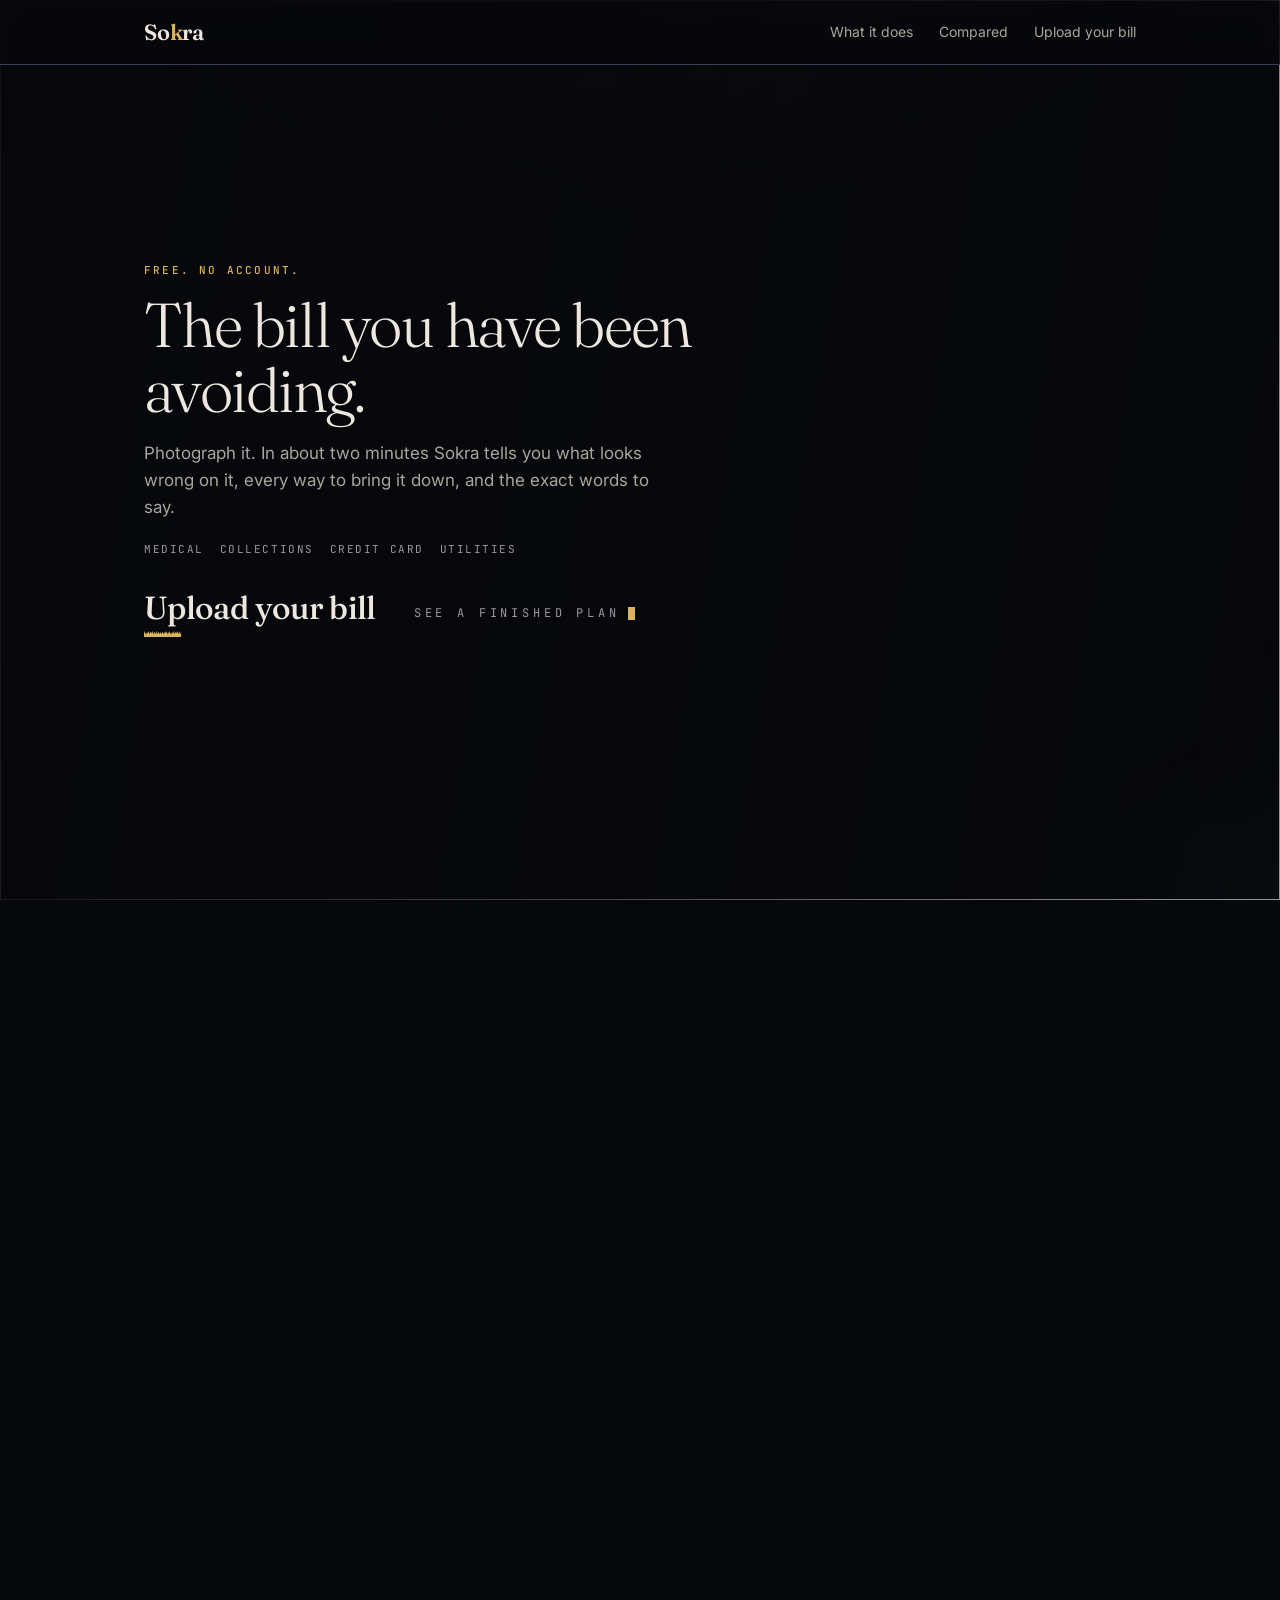
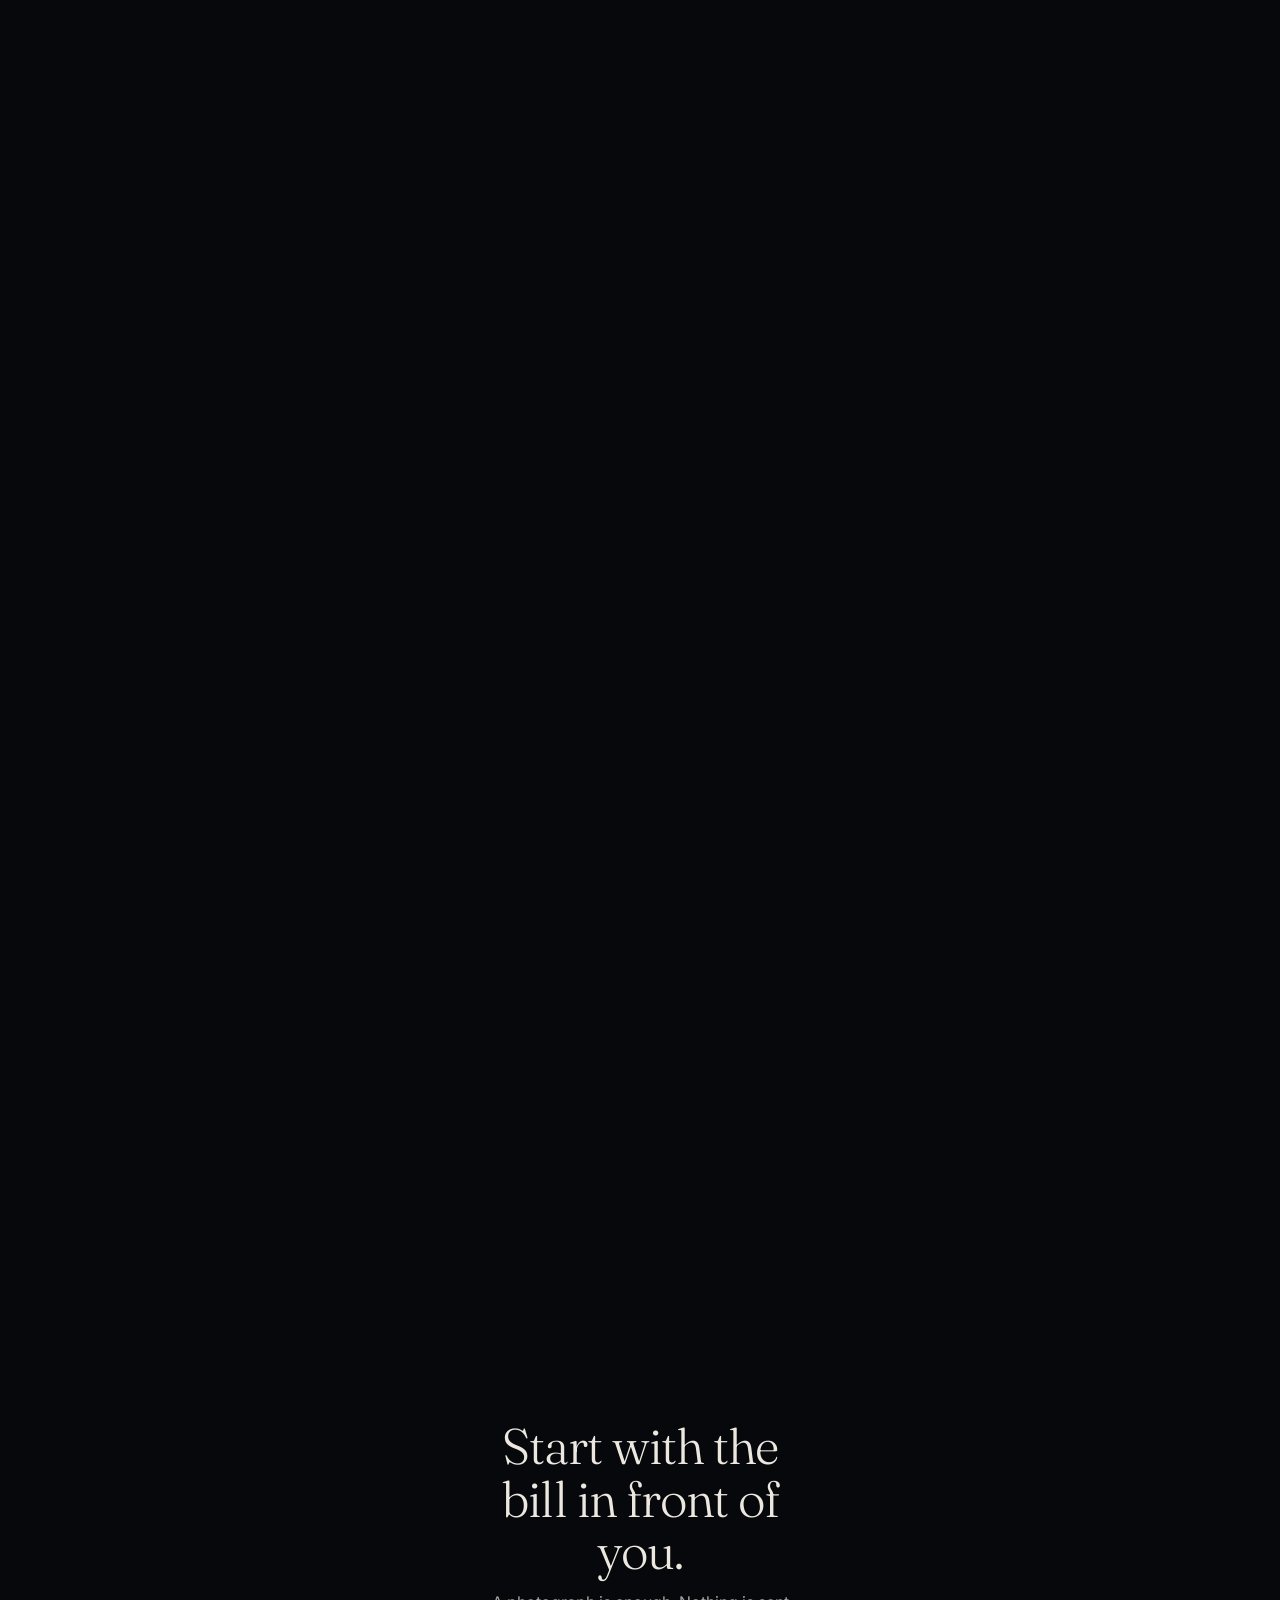
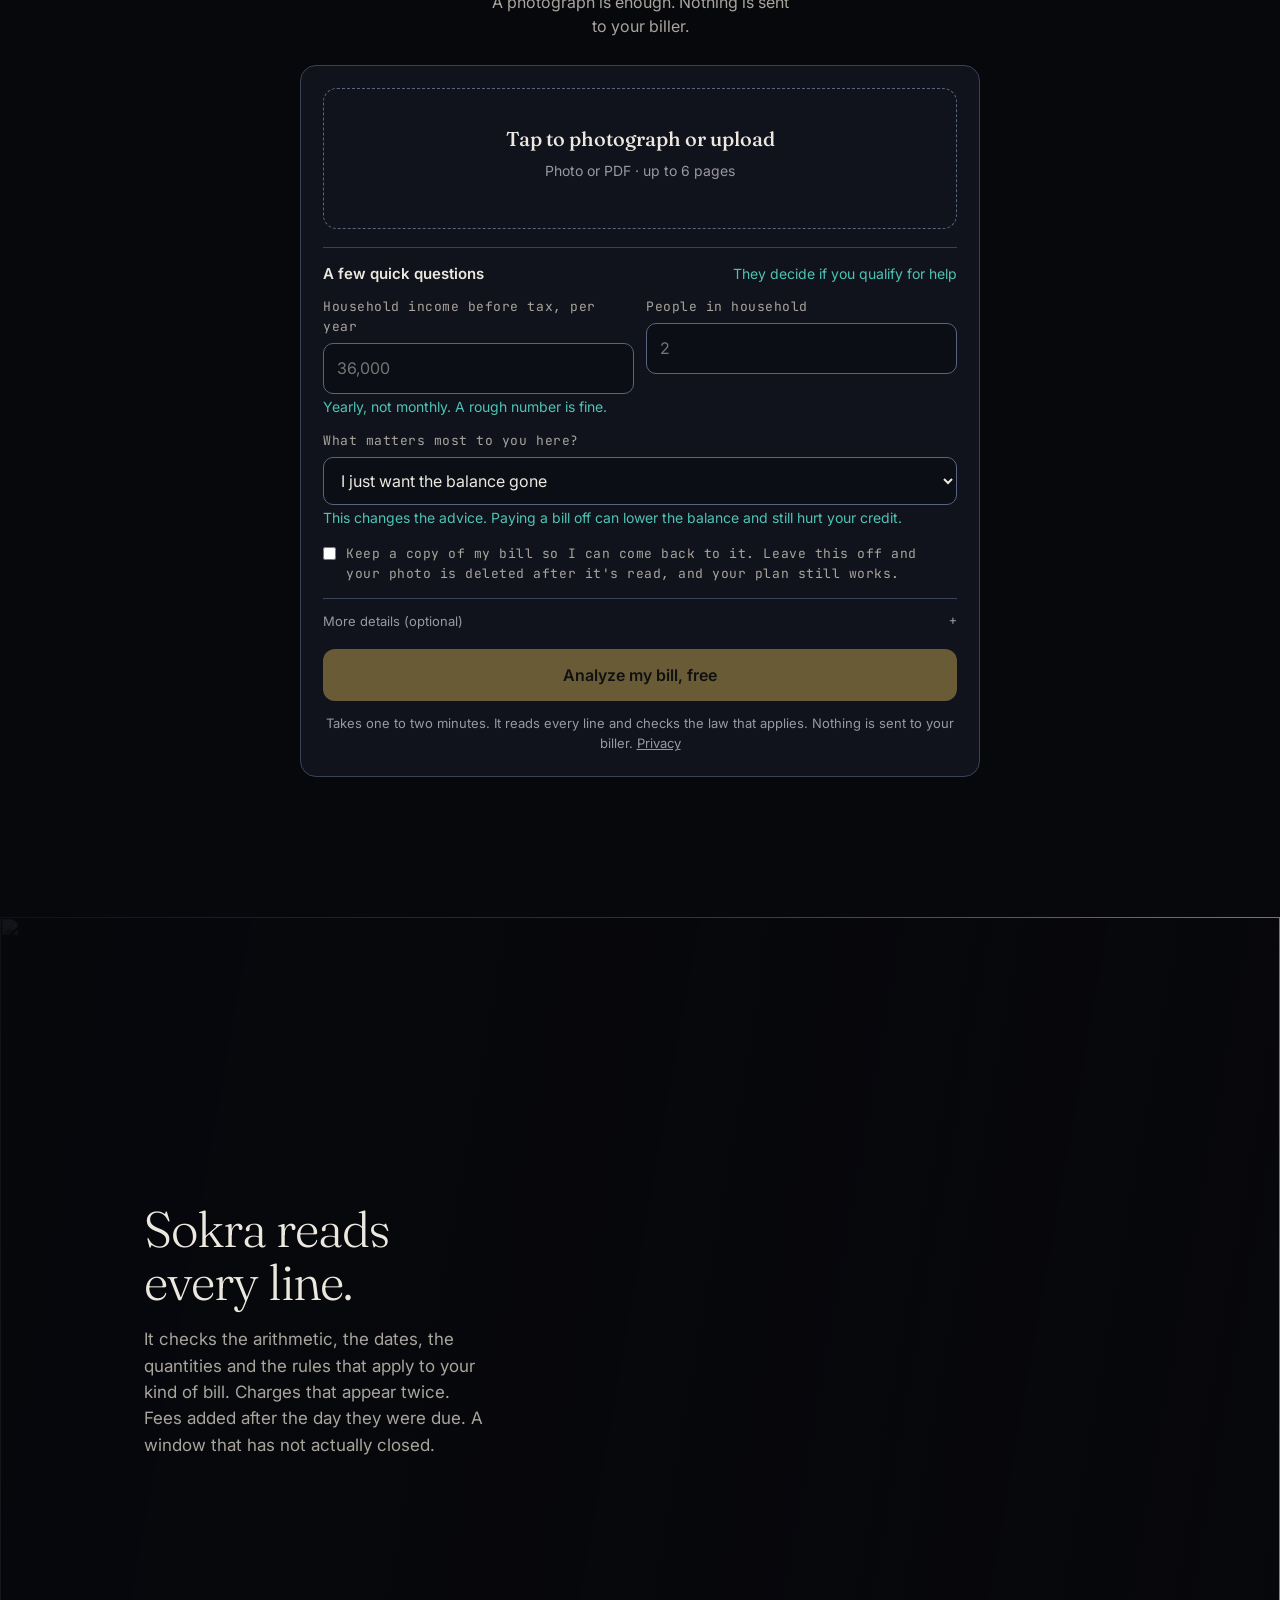
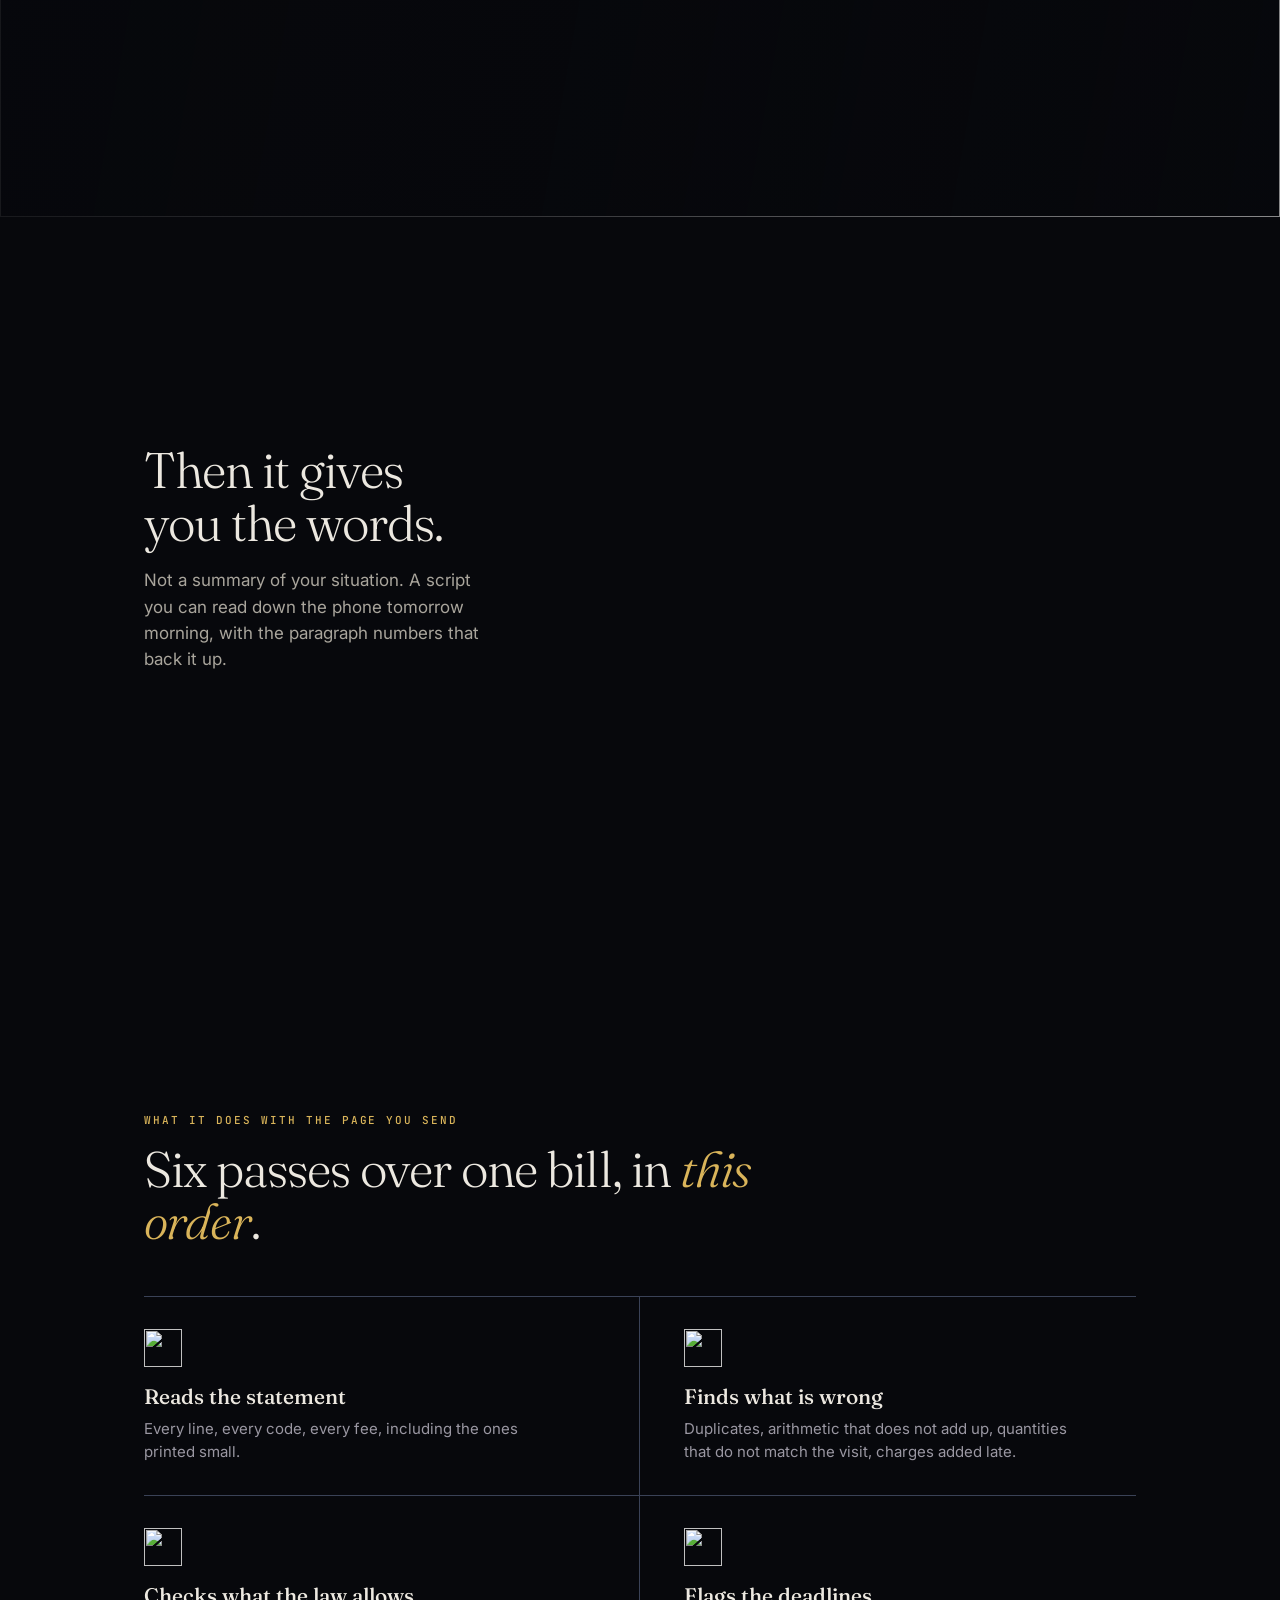
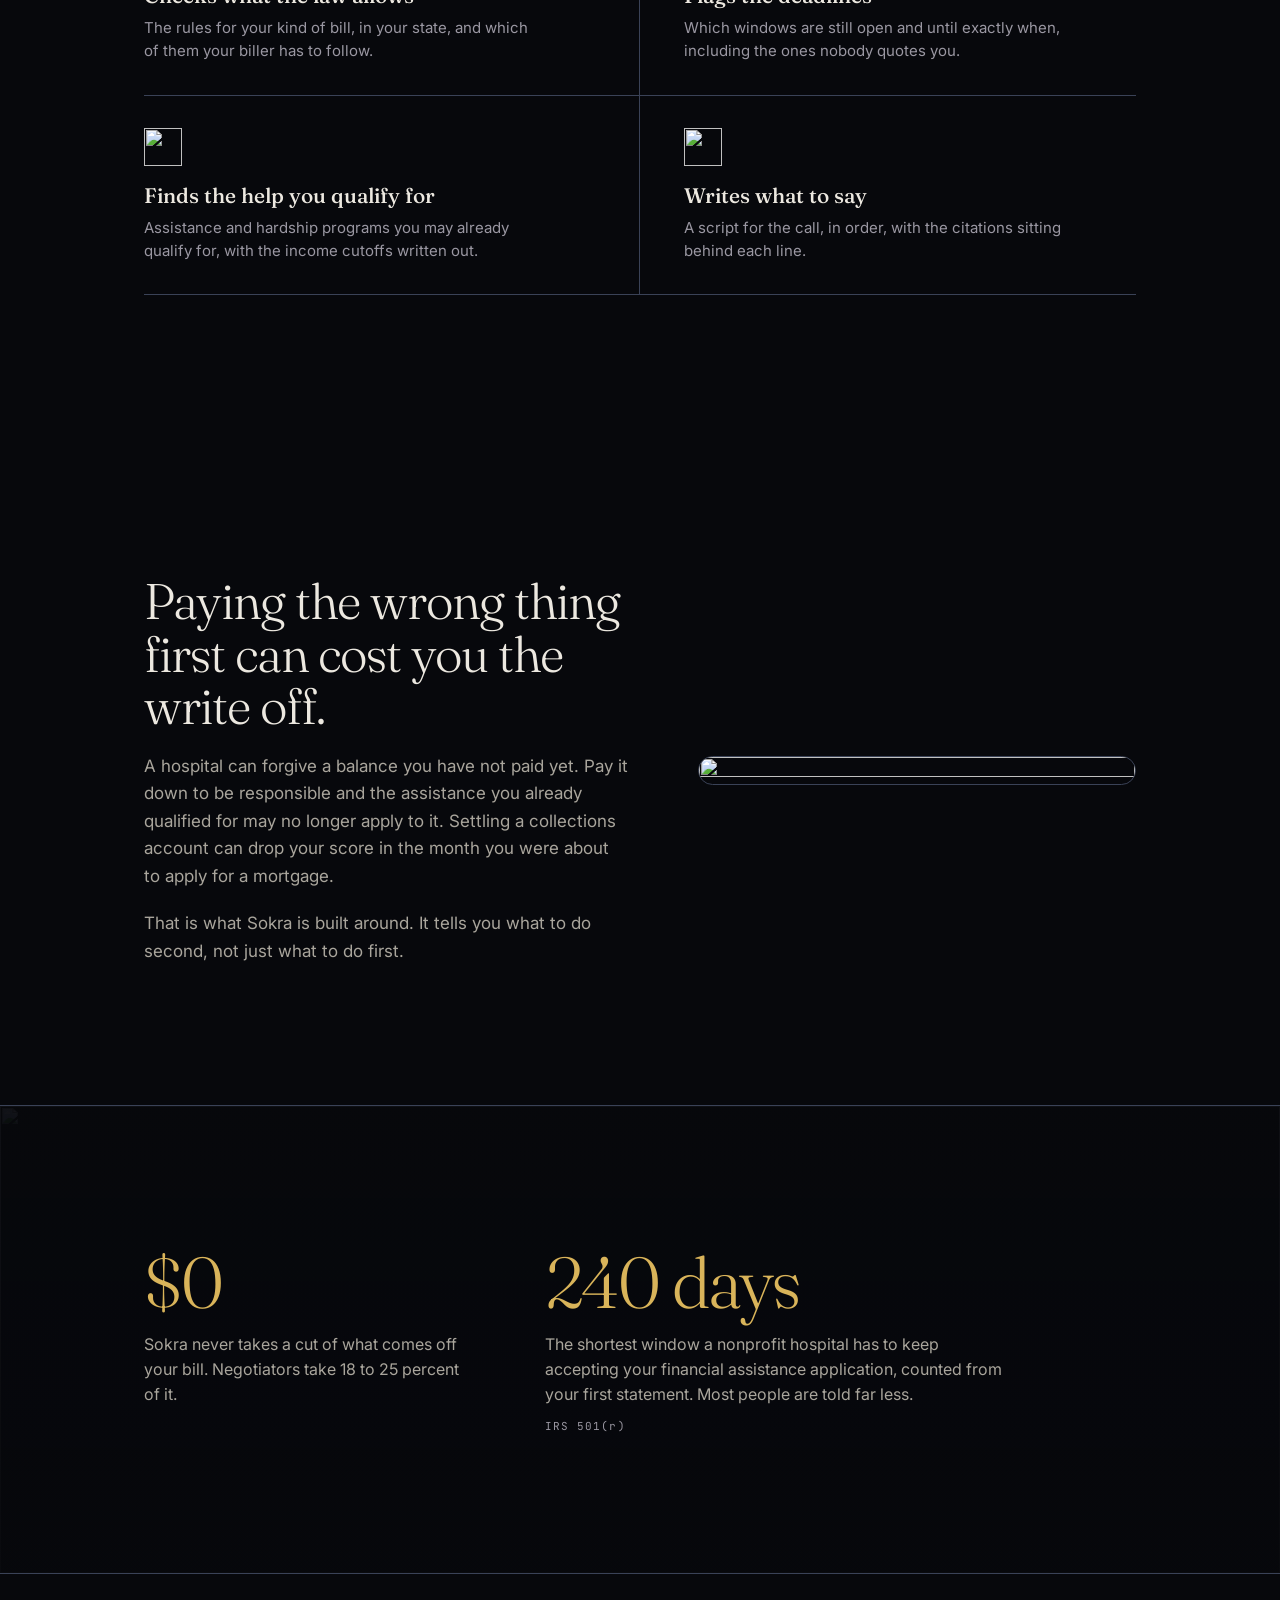
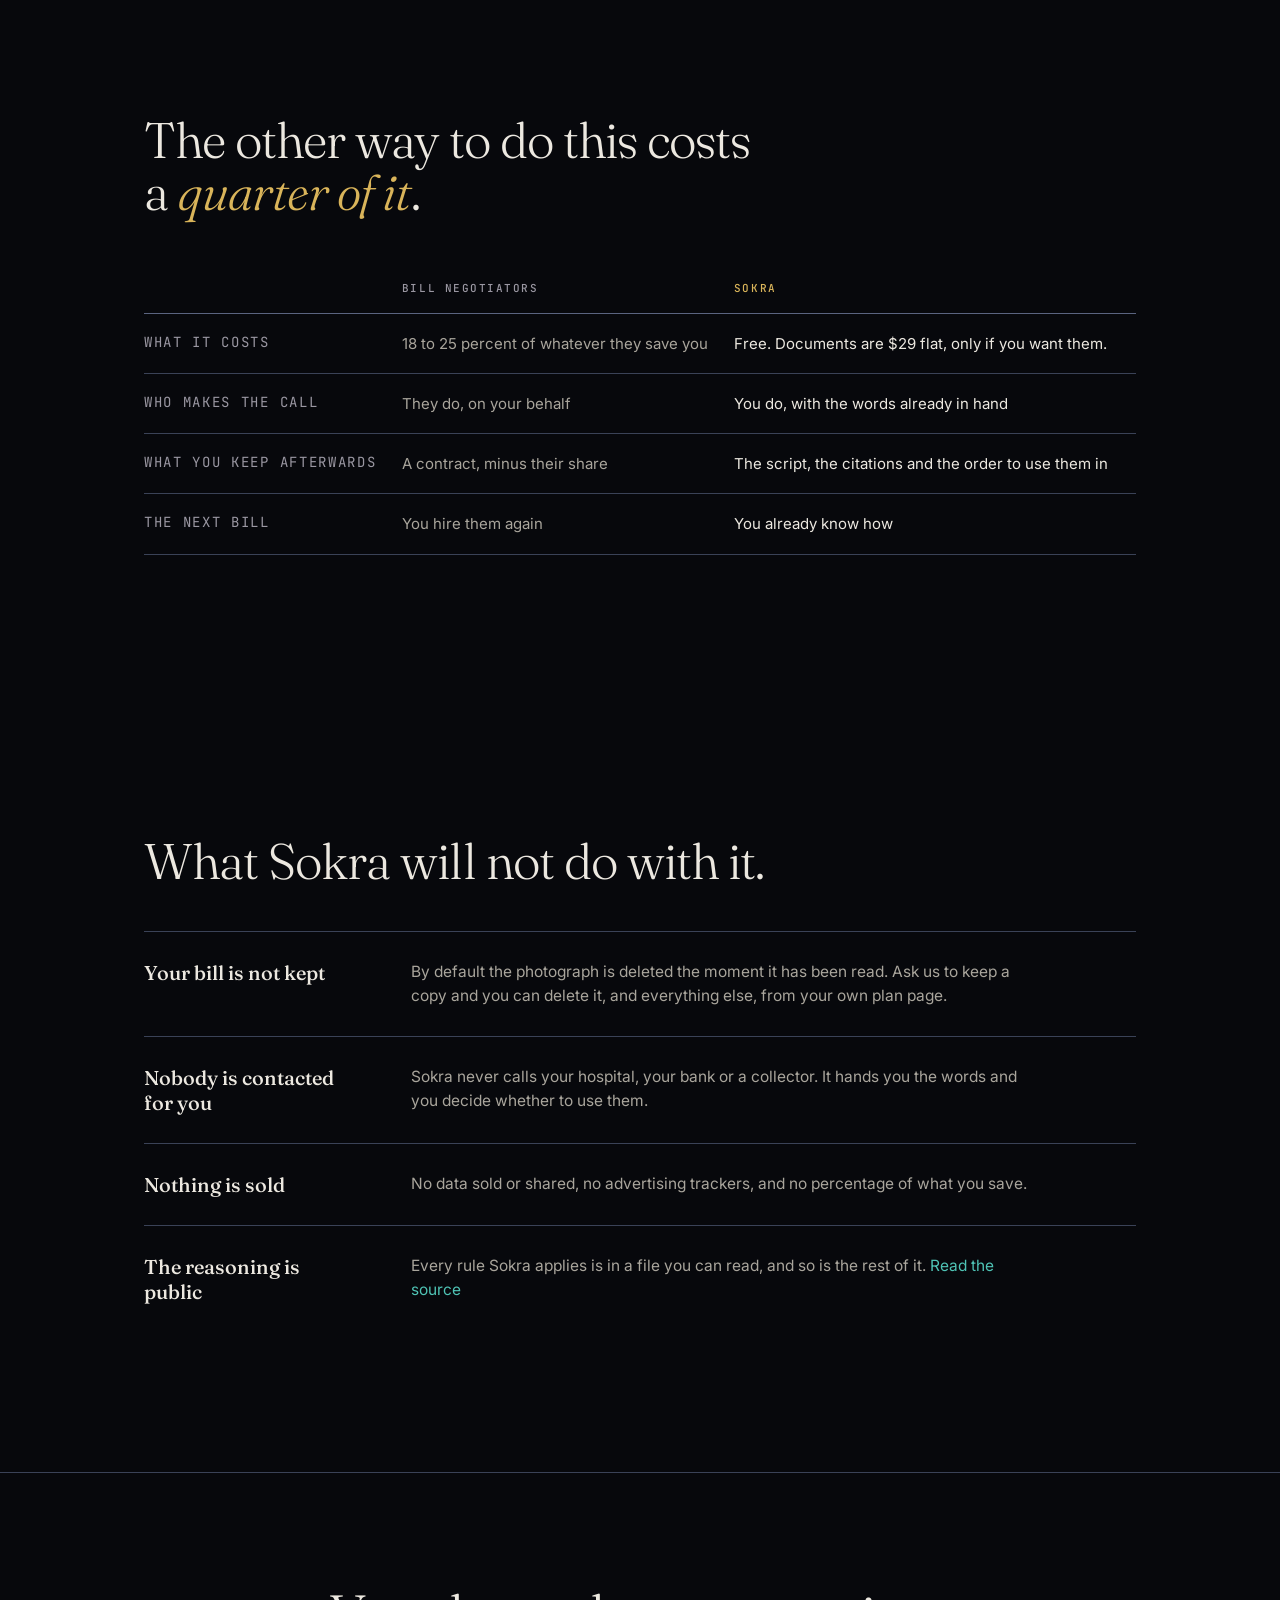
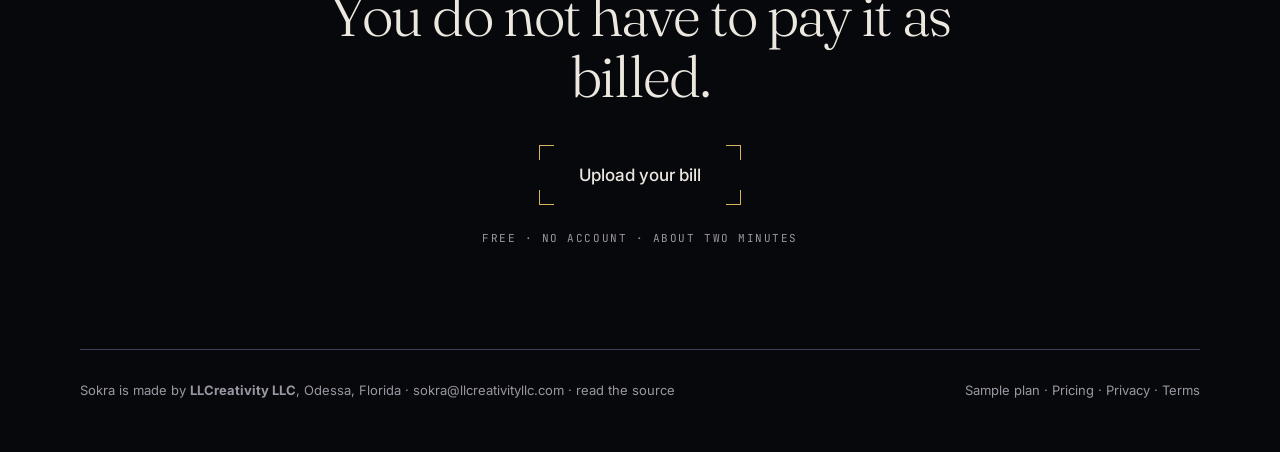
==== docs/index.html @ d9e9be5d "Make the film page the home page, with the upload card inside it getsokra.com now opens on the scrol" ====
<!doctype html>
<html lang="en">
<head>
<meta charset="utf-8">
<meta name="viewport" content="width=device-width, initial-scale=1, viewport-fit=cover">
<meta name="theme-color" content="#07080C">
<title>Sokra &mdash; Reduce what you owe</title>
<meta name="description" content="Upload a bill. Sokra finds the errors, the programs you are owed, and the exact words to say, then teaches you why it works. Free, no account, about two minutes.">
<link rel="manifest" href="./manifest.webmanifest">
<link rel="icon" href="./icon-192.png">
<link rel="apple-touch-icon" href="./icon-192.png">
<meta name="apple-mobile-web-app-capable" content="yes">
<meta name="apple-mobile-web-app-status-bar-style" content="black-translucent">
<link rel="canonical" href="https://getsokra.com/">
<meta property="og:url" content="https://getsokra.com/">
<meta property="og:title" content="Sokra &mdash; Upload a bill. Get the words that lower it.">
<meta property="og:description" content="Photograph a bill. In about two minutes Sokra tells you what looks wrong on it, every way to bring it down, and the exact words to say. Free, no account.">
<meta property="og:image" content="https://d2ol7oe51mr4n9.cloudfront.net/user_3F3ONjwr77mQGpK5oVuBXTCRowx/446425a1-7645-4d62-892f-ff14ff3dec55.png">
<meta property="og:type" content="website">
<meta name="twitter:card" content="summary_large_image">
<link rel="preconnect" href="https://fonts.googleapis.com">
<link rel="preconnect" href="https://fonts.gstatic.com" crossorigin>
<link rel="preconnect" href="https://d2ol7oe51mr4n9.cloudfront.net" crossorigin>
<link href="https://fonts.googleapis.com/css2?family=Fraunces:ital,opsz,wght@0,9..144,300;0,9..144,500;0,9..144,600;1,9..144,300&family=Inter:wght@400;500;600&family=JetBrains+Mono:wght@400;500&display=swap" rel="stylesheet">
<link rel="stylesheet" href="./sokra.css?v=12">
<link rel="stylesheet" href="./story.css?v=3">
</head>
<body class="sf" id="top">

<header class="sf-nav">
  <div class="sf-nav-in">
    <a class="sf-mark" href="#top">So<i>k</i>ra</a>
    <nav class="sf-nav-links">
      <a class="sf-nav-link sf-nav-hide" href="#what-it-does">What it does</a>
      <a class="sf-nav-link sf-nav-hide" href="#compare">Compared</a>
      <a class="sf-nav-link" href="#upload">Upload your bill</a>
    </nav>
  </div>
  <span class="sf-bar" id="bar" aria-hidden="true"></span>
</header>
<div id="intake">
<main>
  <!-- The scroll band. The copy is ordinary document flow; only the film's
       playhead is driven by script, so the page reads with JS off. -->
  <section class="sf-band" id="band">
    <div class="sf-stage">
      <img class="sf-plate" src="https://d2ol7oe51mr4n9.cloudfront.net/user_3F3ONjwr77mQGpK5oVuBXTCRowx/ea4056d5-5f1a-4765-be34-6533321c4ef4.png" alt="" aria-hidden="true">
      <video id="film" muted playsinline preload="none" aria-hidden="true"
             poster="https://d2ol7oe51mr4n9.cloudfront.net/user_3F3ONjwr77mQGpK5oVuBXTCRowx/ea4056d5-5f1a-4765-be34-6533321c4ef4.png"
             data-desktop="https://d2ol7oe51mr4n9.cloudfront.net/user_3F3ONjwr77mQGpK5oVuBXTCRowx/ed9f71d9-86f1-40cd-9ce2-49012500f195.mp4"
             data-mobile="https://d2ol7oe51mr4n9.cloudfront.net/user_3F3ONjwr77mQGpK5oVuBXTCRowx/e65c2aad-73e7-4b0f-a40c-7d7632c4d9c3.mp4"></video>
      <div class="sf-chapter">
        <div class="sf-shell">
          <p class="sf-kicker">Free. No account.</p>
          <h1 class="sf-h1">The bill you have been avoiding.</h1>
          <p class="sf-sub">Photograph it. In about two minutes Sokra tells you what looks wrong on it, every way to bring it down, and the exact words to say.</p>
          <p class="sf-types"><span>Medical</span><span>Collections</span><span>Credit card</span><span>Utilities</span></p>
          <p class="sf-acts">
            <a class="sf-seam" href="#upload">Upload your bill</a>
            <a class="sf-readout" href="./sample.html">See a finished plan<b></b></a>
          </p>
        </div>
      </div>
    </div>
  </section>


  <section class="sf-sec" id="upload">
    <div class="wrap" style="padding-bottom:0">
      <div class="sf-upload-lead">
        <h2 class="sf-h2">Start with the bill in front of you.</h2>
        <p>A photograph is enough. Nothing is sent to your biller.</p>
      </div>
      <div class="card">
        <div class="drop" id="drop">
          <input type="file" id="files" accept="image/*,.heic,.heif,application/pdf" multiple>
          <div class="big">Tap to photograph or upload</div>
          <div class="small">Photo or PDF &middot; up to 6 pages</div>
          <div class="thumbs" id="thumbs"></div>
        </div>
        <div class="err" id="err" role="alert"></div>

        <div id="ctx" class="ctx-open">
          <div class="ctx-head">
            <span class="ctx-title">A few quick questions</span>
            <span class="ctx-why">They decide if you qualify for help</span>
          </div>
          <div class="grid">
            <div><label for="income">Household income before tax, per year</label><input type="text" id="income" inputmode="numeric" placeholder="36,000" aria-describedby="income_help"><span class="ctx-why" id="income_help">Yearly, not monthly. A rough number is fine.</span></div>
            <div><label for="household">People in household</label><input type="number" id="household" min="1" max="12" placeholder="2"></div>
          </div>
          <div style="margin-top:12px"><label for="goal">What matters most to you here?</label>
            <select id="goal">
              <option value="gone">I just want the balance gone</option>
              <option value="credit">Protecting my credit, I'm applying for a loan or mortgage</option>
              <option value="cant_pay">I can't cover rent, food or medicine right now</option>
              <option value="sued">I'm being sued, garnished, or threatened with it</option>
            </select>
            <span class="ctx-why">This changes the advice. Paying a bill off can lower the balance and still hurt your credit.</span>
          </div>
          <label class="check" style="margin-top:14px"><input type="checkbox" id="consent_store"> <span>Keep a copy of my bill so I can come back to it. Leave this off and your photo is deleted after it's read, and your plan still works.</span></label>
          <details class="ctx more">
            <summary>More details (optional)</summary>
            <div class="grid">
              <div><label for="state">State</label><input type="text" id="state" maxlength="2" placeholder="FL" style="text-transform:uppercase"></div>
              <div><label for="insured">Do you have health insurance?</label><select id="insured"><option value="">Not sure / not relevant</option><option value="yes">Yes</option><option value="no">No</option></select></div>
            </div>
            <div style="margin-top:12px"><label for="notes">Anything else</label><textarea id="notes" placeholder="e.g. This was an ER visit. A collector already wrote to me. I lost my job in June."></textarea></div>
            <div style="margin-top:12px" id="email_row" hidden><label for="email">Email, so we can send your plan and check in once in two weeks</label><input type="email" id="email" placeholder="you@example.com"></div>
          </details>
        </div>

        <button class="btn" id="go" disabled>Analyze my bill, free</button>
        <p class="fine">Takes one to two minutes. It reads every line and checks the law that applies. Nothing is sent to your biller. <a href="./privacy.html">Privacy</a></p>
        <div class="install" id="install"><b>Keep Sokra on your phone.</b> <a href="#" id="install_btn">Add to home screen</a></div>
      </div>
    </div>
  </section>

  <section class="sf-settled">
    <div class="sf-settled-bg" aria-hidden="true">
      <picture>
        <source media="(max-width: 860px)" srcset="https://d2ol7oe51mr4n9.cloudfront.net/user_3F3ONjwr77mQGpK5oVuBXTCRowx/ee4795a1-7de7-414d-888c-d248baf363b7.png">
        <img src="https://d2ol7oe51mr4n9.cloudfront.net/user_3F3ONjwr77mQGpK5oVuBXTCRowx/4a065166-a8b9-41b5-89ec-7971171ebc82.png" alt="">
      </picture>
    </div>
    <div class="sf-settled-copy">
      <article class="sf-chap sf-shell">
        <div>
          <h2 class="sf-h2">Sokra reads every line.</h2>
          <p>It checks the arithmetic, the dates, the quantities and the rules that apply to your kind of bill. Charges that appear twice. Fees added after the day they were due. A window that has not actually closed.</p>
        </div>
      </article>
      <article class="sf-chap sf-shell">
        <div>
          <h2 class="sf-h2">Then it gives you the words.</h2>
          <p>Not a summary of your situation. A script you can read down the phone tomorrow morning, with the paragraph numbers that back it up.</p>
        </div>
      </article>
    </div>
  </section>

  <section class="sf-sec" id="what-it-does">
    <div class="sf-shell">
      <p class="sf-eyebrow">What it does with the page you send</p>
      <h2 class="sf-h2">Six passes over one bill, in <em>this order</em>.</h2>
      <div class="sf-steps">
        <div class="sf-step"><img src="https://d2ol7oe51mr4n9.cloudfront.net/user_3F3ONjwr77mQGpK5oVuBXTCRowx/a56e316d-0272-4cf6-b541-a30eed09817b.png" alt="" width="38" height="38"><h3>Reads the statement</h3><p>Every line, every code, every fee, including the ones printed small.</p></div>
        <div class="sf-step"><img src="https://d2ol7oe51mr4n9.cloudfront.net/user_3F3ONjwr77mQGpK5oVuBXTCRowx/547388a0-7551-4e2b-95ee-a156fbeb373f.png" alt="" width="38" height="38"><h3>Finds what is wrong</h3><p>Duplicates, arithmetic that does not add up, quantities that do not match the visit, charges added late.</p></div>
        <div class="sf-step"><img src="https://d2ol7oe51mr4n9.cloudfront.net/user_3F3ONjwr77mQGpK5oVuBXTCRowx/cff6aa5a-bceb-4fdd-8e7c-bad4354b3437.png" alt="" width="38" height="38"><h3>Checks what the law allows</h3><p>The rules for your kind of bill, in your state, and which of them your biller has to follow.</p></div>
        <div class="sf-step"><img src="https://d2ol7oe51mr4n9.cloudfront.net/user_3F3ONjwr77mQGpK5oVuBXTCRowx/41ce202f-7a83-434c-82eb-029451050d58.png" alt="" width="38" height="38"><h3>Flags the deadlines</h3><p>Which windows are still open and until exactly when, including the ones nobody quotes you.</p></div>
        <div class="sf-step"><img src="https://d2ol7oe51mr4n9.cloudfront.net/user_3F3ONjwr77mQGpK5oVuBXTCRowx/39e18ad1-e32e-4b6d-9c8e-c8f31778533c.png" alt="" width="38" height="38"><h3>Finds the help you qualify for</h3><p>Assistance and hardship programs you may already qualify for, with the income cutoffs written out.</p></div>
        <div class="sf-step"><img src="https://d2ol7oe51mr4n9.cloudfront.net/user_3F3ONjwr77mQGpK5oVuBXTCRowx/2de57e2b-ee82-4527-bce7-f7a9c3cb3eb4.png" alt="" width="38" height="38"><h3>Writes what to say</h3><p>A script for the call, in order, with the citations sitting behind each line.</p></div>
      </div>
    </div>
  </section>

  <section class="sf-sec">
    <div class="sf-shell sf-order">
      <div>
        <h2 class="sf-h2">Paying the wrong thing first can cost you the write off.</h2>
        <p class="sf-lede">A hospital can forgive a balance you have not paid yet. Pay it down to be responsible and the assistance you already qualified for may no longer apply to it. Settling a collections account can drop your score in the month you were about to apply for a mortgage.</p>
        <p class="sf-lede">That is what Sokra is built around. It tells you what to do second, not just what to do first.</p>
      </div>
      <figure><img src="https://d2ol7oe51mr4n9.cloudfront.net/user_3F3ONjwr77mQGpK5oVuBXTCRowx/0028b2db-3c3c-4e4d-a09b-7e9404dcb780.jpg" alt="" loading="lazy"></figure>
    </div>
  </section>

  <section class="sf-facts sf-sec">
    <div class="sf-facts-bg" aria-hidden="true"><img src="https://d2ol7oe51mr4n9.cloudfront.net/user_3F3ONjwr77mQGpK5oVuBXTCRowx/f3a44690-3108-4c8c-9290-414723a79b8b.jpg" alt="" loading="lazy"></div>
    <div class="sf-shell sf-facts-grid">
      <div class="sf-fact">
        <span class="sf-fig">$0</span>
        <p>Sokra never takes a cut of what comes off your bill. Negotiators take 18 to 25 percent of it.</p>
      </div>
      <div class="sf-fact">
        <span class="sf-fig">240 days</span>
        <p>The shortest window a nonprofit hospital has to keep accepting your financial assistance application, counted from your first statement. Most people are told far less.</p>
        <span class="sf-src">IRS 501(r)</span>
      </div>
    </div>
  </section>

  <section class="sf-sec" id="compare">
    <div class="sf-shell">
      <h2 class="sf-h2">The other way to do this costs a <em>quarter of it</em>.</h2>
      <table class="sf-table">
        <thead><tr><th scope="col"><span class="sf-sr">Measure</span></th><th scope="col">Bill negotiators</th><th scope="col">Sokra</th></tr></thead>
        <tbody>
          <tr><th scope="row">What it costs</th><td data-side="Negotiators">18 to 25 percent of whatever they save you</td><td data-side="Sokra">Free. Documents are $29 flat, only if you want them.</td></tr>
          <tr><th scope="row">Who makes the call</th><td data-side="Negotiators">They do, on your behalf</td><td data-side="Sokra">You do, with the words already in hand</td></tr>
          <tr><th scope="row">What you keep afterwards</th><td data-side="Negotiators">A contract, minus their share</td><td data-side="Sokra">The script, the citations and the order to use them in</td></tr>
          <tr><th scope="row">The next bill</th><td data-side="Negotiators">You hire them again</td><td data-side="Sokra">You already know how</td></tr>
        </tbody>
      </table>
    </div>
  </section>

  <section class="sf-sec">
    <div class="sf-shell">
      <h2 class="sf-h2">What Sokra will not do with it.</h2>
      <div class="sf-trust">
        <div class="sf-trow"><h3>Your bill is not kept</h3><p>By default the photograph is deleted the moment it has been read. Ask us to keep a copy and you can delete it, and everything else, from your own plan page.</p></div>
        <div class="sf-trow"><h3>Nobody is contacted for you</h3><p>Sokra never calls your hospital, your bank or a collector. It hands you the words and you decide whether to use them.</p></div>
        <div class="sf-trow"><h3>Nothing is sold</h3><p>No data sold or shared, no advertising trackers, and no percentage of what you save.</p></div>
        <div class="sf-trow"><h3>The reasoning is public</h3><p>Every rule Sokra applies is in a file you can read, and so is the rest of it. <a href="https://github.com/WealthRxAi/sokra" rel="noopener">Read the source</a></p></div>
      </div>
    </div>
  </section>

  <section class="sf-close">
    <div class="sf-shell">
      <h2>You do not have to pay it as billed.</h2>
      <p class="sf-close-act"><a class="sf-view" href="#upload"><i></i><i></i><i></i><i></i>Upload your bill</a></p>
      <p class="sf-fine">Free · no account · about two minutes</p>
    </div>
  </section>
</main>
</div>

<div id="analyzing" class="hidden sf-pad" role="status" aria-live="polite">
  <div class="wrap">
    <div class="analyzing"><div class="ring"></div>
      <div style="font-family:var(--serif);font-size:22px;margin-bottom:10px">Reading your bill</div>
      <div class="steps" id="steps">Reading every line&hellip;</div><p class="hint" style="margin-top:10px">This takes one to two minutes. Please keep this page open, because closing or reloading it will lose the analysis.</p>
      <div class="bar"><div class="bar-fill" id="barfill"></div></div></div>
  </div>
</div>

<div id="results" class="hidden sf-pad wrap" tabindex="-1" aria-label="Your plan"></div>

<footer class="sf-shell sf-foot">
  <span>Sokra is made by <b>LLCreativity LLC</b>, Odessa, Florida &middot; <a href="mailto:sokra@llcreativityllc.com">sokra@llcreativityllc.com</a> &middot; <a href="https://github.com/WealthRxAi/sokra" rel="noopener">read the source</a></span>
  <span><a href="./sample.html">Sample plan</a> &middot; <a href="./pricing.html">Pricing</a> &middot; <a href="./privacy.html">Privacy</a> &middot; <a href="./terms.html">Terms</a></span>
</footer>
<div class="toast" id="toast"></div>

<script src="./sokra.js?v=12"></script>
<script src="./story.js?v=3"></script>
<script>
const { API, $, prepare, renderPlan, toast, install, hit } = SOKRA;
hit("landing");
const filesIn = $("#files"), thumbs = $("#thumbs"), go = $("#go"), err = $("#err"), drop = $("#drop");
let picked = [];

function showErr(m){ err.textContent = m; err.style.display = "block"; err.scrollIntoView({ behavior: "smooth", block: "center" }); }
async function take(list){
  err.style.display = "none";
  const raw = [...list].slice(0, 6);
  try { picked = await Promise.all(raw.map(prepare)); } catch(e){ picked = []; showErr(e.message); }
  render();
  if (picked.length) { hit("file_picked"); go.scrollIntoView({ behavior: "smooth", block: "center" }); $("#income").focus({ preventScroll: true }); }
}
filesIn.addEventListener("change", () => take(filesIn.files));
["dragenter","dragover"].forEach(e => drop.addEventListener(e, ev => { ev.preventDefault(); drop.classList.add("over"); }));
["dragleave","drop"].forEach(e => drop.addEventListener(e, ev => { ev.preventDefault(); drop.classList.remove("over"); }));
drop.addEventListener("drop", ev => take(ev.dataTransfer.files));
$("#install_btn").addEventListener("click", e => { e.preventDefault(); install(); });

// Only ask for an email if the backend can actually send one. Collecting an address
// against a promise we can't keep is worse than not asking. Turns itself back on the
// moment RESEND_API_KEY is set — no redeploy of this page needed.
fetch(API + "/health").then(r => r.json()).then(h => { if (h.has_email) $("#email_row").hidden = false; }).catch(() => {});

function render(){
  thumbs.innerHTML = "";
  picked.forEach(f => {
    if (f.type.startsWith("image/")) { const i = document.createElement("img"); i.className = "thumb"; i.src = URL.createObjectURL(f); thumbs.appendChild(i); }
    else { const d = document.createElement("div"); d.className = "thumb"; d.textContent = "PDF"; thumbs.appendChild(d); }
  });
  go.disabled = picked.length === 0;
  go.textContent = picked.length ? `Analyze ${picked.length > 1 ? picked.length + " pages" : "my bill"}, free` : "Analyze my bill, free";
}

// Real analyses run 60–100s. Step and bar pacing below is tuned to that, not to a
// guess — a bar that parks at 92% for a minute reads as broken.
const STEPS = ["Reading every line…","Checking for billing errors…","Matching assistance programs…","Working out what you qualify for…","Writing your scripts…","Ranking by dollar impact…","Almost there — putting the plan together…"];
let stepTimer, barTimer;

go.addEventListener("click", async () => {
  if (!picked.length) return;
  err.style.display = "none";
  $("#intake").classList.add("hidden"); $("#analyzing").classList.remove("hidden");
  window.scrollTo({ top: 0 });
  let i = 0; $("#steps").textContent = STEPS[0];
  stepTimer = setInterval(() => { i = Math.min(i + 1, STEPS.length - 1); $("#steps").textContent = STEPS[i]; }, 18000);
  let pct = 0; const bf = $("#barfill");
  barTimer = setInterval(() => { pct = Math.min(94, pct + (pct < 50 ? 2 : pct < 80 ? 1 : 0.5)); bf.style.width = pct + "%"; }, 900);

  const fd = new FormData();
  picked.forEach(f => fd.append("files", f, f.name));
  ["income","household","state","insured","notes","email"].forEach(k => fd.append(k, $("#" + k).value.trim()));
  fd.append("consent_store", $("#consent_store").checked ? "1" : "0");
  fd.append("source", new URLSearchParams(location.search).get("ref") || "web");

  try {
    const ctrl = new AbortController(); const to = setTimeout(() => ctrl.abort(), 240000);
    const r = await fetch(API, { method: "POST", body: fd, signal: ctrl.signal }); clearTimeout(to);
    const body = await r.json().catch(() => ({}));
    clearInterval(stepTimer); clearInterval(barTimer); bf.style.width = "100%";
    if (!r.ok || !body.ok) throw new Error(body.error || "Something went wrong. Please try again.");
    if (body.id) { history.replaceState(null, "", "./plan.html?id=" + body.id); try { localStorage.setItem("sokra:last", body.id); } catch {} }
    renderPlan($("#results"), body.analysis, body.id, { tier: "free" });
    $("#analyzing").classList.add("hidden"); $("#results").classList.remove("hidden");
    document.title = "Your plan — Sokra";
    $("#results").focus({ preventScroll: true });
    window.scrollTo({ top: 0, behavior: "smooth" });
    if (body.emailed) toast("Plan emailed to you");
  } catch(e) {
    clearInterval(stepTimer); clearInterval(barTimer);
    $("#analyzing").classList.add("hidden"); $("#intake").classList.remove("hidden");
    showErr(e.name === "AbortError" ? "That took too long. Try fewer pages or a smaller photo." : e.message);
  }
});
</script>
</body>
</html>
---- docs/sokra.css ----
:root{
  --bg:#07080C;--bg2:#0C0E15;--panel:#10131C;--line:#3A4257;--line2:#5A6480;
  --ink:#ECE8E0;--ink2:#A9A59C;--ink3:#9A97A2;--mute:#7E8190;
  --gold:#D9B45A;--teal:#4FC3B5;--ember:#D4603C;--violet:#8E82D6;
  --serif:'Fraunces',Georgia,serif;--sans:'Inter',system-ui,-apple-system,sans-serif;--mono:'JetBrains Mono',ui-monospace,monospace;
}
*{box-sizing:border-box;margin:0;padding:0}
html{-webkit-text-size-adjust:100%}
body{background:var(--bg);color:var(--ink);font-family:var(--sans);font-size:16px;line-height:1.55;min-height:100dvh;-webkit-font-smoothing:antialiased}
body::before{content:"";position:fixed;inset:0;pointer-events:none;background:radial-gradient(900px 500px at 50% -10%,rgba(217,180,90,.07),transparent 60%),radial-gradient(700px 500px at 110% 110%,rgba(79,195,181,.05),transparent 60%);z-index:0}
a{color:var(--teal)}
.wrap{position:relative;z-index:1;max-width:720px;margin:0 auto;padding:0 20px 80px}
header{display:flex;align-items:center;justify-content:space-between;padding:22px 0 10px}
.logo{font-family:var(--serif);font-weight:600;font-size:22px;letter-spacing:-.01em;color:var(--ink);text-decoration:none}
.logo span{color:var(--gold)}
.tag{font-family:var(--mono);font-size:10px;letter-spacing:.16em;color:var(--mute);text-transform:uppercase}
h1{font-family:var(--serif);font-weight:300;font-size:clamp(34px,7vw,52px);line-height:1.05;letter-spacing:-.02em;margin:34px 0 14px}
h1 em{font-style:italic;color:var(--gold)}
h2{font-family:var(--serif);font-weight:500;font-size:26px;margin:28px 0 10px}
.lede{color:var(--ink2);font-size:17px;max-width:520px;margin-bottom:28px}
.card{background:var(--panel);border:1px solid var(--line);border-radius:16px;padding:22px}
.drop{border:1.5px dashed var(--line2);border-radius:14px;padding:34px 18px;text-align:center;cursor:pointer;transition:border-color .15s,background .15s;position:relative}
.drop:hover,.drop.over{border-color:var(--gold);background:rgba(217,180,90,.04)}
.drop input{position:absolute;inset:0;opacity:0;cursor:pointer;width:100%;height:100%}
.drop .big{font-family:var(--serif);font-size:20px;font-weight:500;margin-bottom:6px}
.drop .small{color:var(--ink3);font-size:13px}
.thumbs{display:flex;gap:8px;flex-wrap:wrap;margin-top:12px;justify-content:center}
.thumb{width:64px;height:64px;border-radius:8px;object-fit:cover;border:1px solid var(--line2);background:var(--bg2);display:grid;place-items:center;font-family:var(--mono);font-size:10px;color:var(--ink3)}
.grid{display:grid;grid-template-columns:1fr 1fr;gap:12px;margin-top:16px}
@media(max-width:480px){.grid{grid-template-columns:1fr}}
label{display:block;font-family:var(--mono);font-size:10px;letter-spacing:.14em;text-transform:uppercase;color:var(--ink3);margin-bottom:6px}
input[type=text],input[type=number],input[type=email],input[type=password],select,textarea{width:100%;background:var(--bg2);border:1px solid var(--line);color:var(--ink);border-radius:10px;padding:12px 13px;font:inherit;font-size:16px;outline:none}
input:focus-visible,select:focus-visible,textarea:focus-visible,button:focus-visible,a:focus-visible,summary:focus-visible{outline:3px solid var(--gold);outline-offset:2px;border-radius:4px}input:focus,select:focus,textarea:focus{border-color:var(--gold)}
textarea{min-height:76px;resize:vertical}
.hint{font-size:12px;color:var(--ink3);margin-top:6px}
.check{display:flex;gap:10px;align-items:flex-start;font-size:13px;color:var(--ink2);margin-top:14px}
.check input{margin-top:3px;accent-color:var(--gold)}
.btn{display:inline-flex;align-items:center;justify-content:center;gap:10px;width:100%;margin-top:18px;background:var(--gold);color:#120F06;border:0;border-radius:12px;padding:16px 20px;font:600 16px var(--sans);cursor:pointer;transition:transform .08s,filter .15s;text-decoration:none}
.btn:hover{filter:brightness(1.06)}.btn:active{transform:translateY(1px)}
.btn[disabled]{opacity:.45;cursor:not-allowed}
.btn.ghost{background:transparent;color:var(--ink2);border:1px solid var(--line2)}
.btn.danger{background:transparent;color:#F0A48A;border:1px solid rgba(212,96,60,.4)}
.fine{font-size:12px;color:var(--mute);text-align:center;margin-top:12px}
details.ctx{margin-top:18px;border-top:1px solid var(--line);padding-top:14px}
details.ctx summary{cursor:pointer;color:var(--ink2);font-size:14px;list-style:none;display:flex;justify-content:space-between;align-items:center}
details.ctx summary::-webkit-details-marker{display:none}
details.ctx summary::after{content:"+";font-family:var(--mono);color:var(--ink3)}
details.ctx[open] summary::after{content:"–"}
.err{background:rgba(212,96,60,.1);border:1px solid rgba(212,96,60,.35);color:#F0A48A;border-radius:10px;padding:12px 14px;font-size:14px;margin-top:14px;display:none}
.analyzing{text-align:center;padding:60px 0}
.ring{width:64px;height:64px;border-radius:50%;border:2px solid var(--line2);border-top-color:var(--gold);margin:0 auto 22px;animation:spin 1s linear infinite}
@keyframes spin{to{transform:rotate(360deg)}}
.steps{font-family:var(--mono);font-size:12px;color:var(--ink3);letter-spacing:.06em;min-height:20px}
.hero{margin-top:28px;padding:26px 22px;background:linear-gradient(180deg,rgba(217,180,90,.08),transparent);border:1px solid rgba(217,180,90,.25);border-radius:18px}
.hero .k{font-family:var(--mono);font-size:10px;letter-spacing:.16em;text-transform:uppercase;color:var(--gold);opacity:.85}
.hero .n{font-family:var(--serif);font-weight:500;font-size:clamp(40px,10vw,64px);line-height:1;letter-spacing:-.03em;margin:8px 0 4px}
.hero .n small{display:block;font-size:.34em;color:var(--ink2);font-weight:300;letter-spacing:0;margin-top:6px;font-family:var(--sans)}
.hero .sub{color:var(--ink2);font-size:15px}
.row{display:flex;gap:10px;flex-wrap:wrap;margin-top:14px}
.pill{font-family:var(--mono);font-size:11px;letter-spacing:.08em;color:var(--ink2);border:1px solid var(--line2);border-radius:999px;padding:5px 10px}
.pill.warn{color:#F0A48A;border-color:rgba(212,96,60,.4)}
section{margin-top:28px}
.sec{font-family:var(--mono);font-size:10px;letter-spacing:.16em;text-transform:uppercase;color:var(--ink3);margin-bottom:12px;display:flex;align-items:center;gap:12px}
.sec::after{content:"";flex:1;height:1px;background:var(--line)}
.first{border-left:3px solid var(--teal);padding-left:16px}
.first .a{font-family:var(--serif);font-size:22px;font-weight:500;line-height:1.3}
.first .w{color:var(--ink2);margin-top:6px;font-size:15px}
.first .when{display:inline-block;margin-top:10px;font-family:var(--mono);font-size:10px;letter-spacing:.14em;text-transform:uppercase;color:var(--teal)}
.lever{border:1px solid var(--line);border-radius:14px;margin-bottom:10px;overflow:hidden;background:var(--panel)}
.lever>summary{list-style:none;padding:16px 18px;cursor:pointer;display:flex;flex-direction:column;gap:10px}
.lever>summary::-webkit-details-marker{display:none}
.lever>summary .top{display:flex;justify-content:space-between;align-items:baseline;gap:12px}
.lever .nm{font-weight:600;font-size:16px}
.lever .bc{color:var(--ink3);font-size:13px}
.lever .amt{font-family:var(--serif);font-size:20px;font-weight:500;color:var(--gold);white-space:nowrap}
.lever .meta{display:flex;gap:6px;flex-wrap:wrap}
.lever .body{padding:0 18px 18px;border-top:1px solid var(--line)}
.lever ol{margin:14px 0 0 18px;color:var(--ink2);font-size:14px}
.lever li{margin-bottom:6px}
.script{margin-top:14px;background:var(--bg2);border:1px solid var(--line2);border-radius:10px;padding:14px 14px 12px;position:relative}
.script .lab{font-family:var(--mono);font-size:10px;letter-spacing:.14em;text-transform:uppercase;color:var(--ink3);margin-bottom:8px}
.script p{font-family:var(--serif);font-size:16px;line-height:1.55;white-space:pre-wrap}
.copy{position:absolute;top:10px;right:10px;background:transparent;border:1px solid var(--line2);color:var(--ink2);border-radius:7px;padding:5px 9px;font:500 11px var(--mono);cursor:pointer}
.copy:hover{border-color:var(--gold);color:var(--gold)}
.who{margin-top:10px;font-size:13px;color:var(--ink3)}
.conf-high{color:var(--teal)}.conf-medium{color:var(--gold)}.conf-low{color:var(--ink3)}
table{width:100%;border-collapse:collapse;font-size:14px}
td,th{padding:10px 0;border-bottom:1px solid var(--line);vertical-align:top;text-align:left}
th{font-family:var(--mono);font-size:10px;letter-spacing:.12em;text-transform:uppercase;color:var(--ink3);font-weight:500}
td.r,th.r{text-align:right;font-family:var(--mono);font-size:13px;white-space:nowrap;padding-left:12px}
.dl{border:1px solid rgba(212,96,60,.35);background:rgba(212,96,60,.06);border-radius:12px;padding:14px 16px;margin-bottom:8px}
.dl b{display:block;font-size:15px}.dl span{color:var(--ink2);font-size:14px}
.q{border-bottom:1px solid var(--line);padding:14px 0}
.q .qq{font-family:var(--serif);font-size:17px;font-weight:500;cursor:pointer;list-style:none;display:flex;justify-content:space-between;gap:12px}
.q .qq::-webkit-details-marker{display:none}
.q .qq::after{content:"+";font-family:var(--mono);color:var(--ink3)}
.q[open] .qq::after{content:"–"}
.q p{color:var(--ink2);font-size:15px;margin-top:8px}
.esc{background:rgba(142,130,214,.1);border:1px solid rgba(142,130,214,.4);border-radius:12px;padding:16px;margin-top:20px;font-size:15px}
.outcome{margin-top:36px;border:1px solid var(--line);border-radius:14px;padding:18px;background:var(--bg2)}
.outcome .t{font-family:var(--serif);font-size:19px;font-weight:500;margin-bottom:6px}
.outcome .d{color:var(--ink3);font-size:14px;margin-bottom:12px}
.outcome .f{display:flex;gap:8px}
.outcome input{flex:1}
.outcome button{background:var(--teal);color:#06211E;border:0;border-radius:10px;padding:0 16px;font:600 14px var(--sans);cursor:pointer}
.disc{font-size:12px;color:var(--mute);margin-top:30px;line-height:1.5}
.prose p{color:var(--ink2);margin:0 0 14px;font-size:15px}
.prose h3{font-family:var(--serif);font-size:19px;margin:22px 0 8px}
.prose ul{margin:0 0 14px 20px;color:var(--ink2);font-size:15px}
.prose li{margin-bottom:6px}
.stat{background:var(--panel);border:1px solid var(--line);border-radius:12px;padding:16px}
.stat .v{font-family:var(--serif);font-size:30px;font-weight:500;line-height:1;color:var(--gold)}
.stat .l{font-family:var(--mono);font-size:10px;letter-spacing:.12em;text-transform:uppercase;color:var(--ink3);margin-top:8px}
.stat.teal .v{color:var(--teal)}
footer{margin-top:40px;padding-top:18px;border-top:1px solid var(--line);display:flex;justify-content:space-between;flex-wrap:wrap;gap:8px;font-family:var(--mono);font-size:10px;letter-spacing:.12em;color:var(--mute);text-transform:uppercase}
footer a{display:inline-block;padding:6px 2px;text-decoration:underline;color:var(--mute);text-decoration:none}footer a:hover{color:var(--ink2)}
.hidden{display:none}
.toast{position:fixed;left:50%;bottom:22px;transform:translateX(-50%);background:var(--ink);color:var(--bg);padding:9px 14px;border-radius:999px;font:500 13px var(--sans);opacity:0;transition:opacity .2s;pointer-events:none;z-index:9}
.toast.on{opacity:1}
.install{display:none;margin-top:14px;border:1px solid var(--line2);border-radius:12px;padding:12px 14px;font-size:13px;color:var(--ink2);background:var(--bg2)}
.install b{color:var(--ink)}

/* ── v1.1 consumer pass ───────────────────────────────────────────── */
.nav{display:flex;gap:16px}.nav a{display:inline-block;padding:10px 4px;min-height:24px;font-family:var(--mono);font-size:10px;letter-spacing:.14em;text-transform:uppercase;color:var(--ink3);text-decoration:none}.nav a:hover{color:var(--ink)}
.h1-tight{margin:22px 0 10px;font-size:clamp(30px,6.5vw,46px)}
.lede-short{font-size:15px;margin-bottom:18px}
.ctx-open{margin-top:18px;border-top:1px solid var(--line);padding-top:14px}
.ctx-head{display:flex;justify-content:space-between;align-items:baseline;gap:12px;flex-wrap:wrap}
.ctx-title{font-weight:600;font-size:15px}.ctx-why{font-size:12px;color:var(--teal)}
.ctx-open .grid{margin-top:12px}
details.more{margin-top:14px;border-top:1px solid var(--line);padding-top:12px}
details.more summary{cursor:pointer;color:var(--ink3);font-size:13px;list-style:none;display:flex;justify-content:space-between}
details.more summary::-webkit-details-marker{display:none}
details.more summary::after{content:"+";font-family:var(--mono)}
details.more[open] summary::after{content:"–"}
.fine a{color:var(--ink3)}
.proof{display:grid;grid-template-columns:1fr;gap:2px;background:var(--line);border-radius:12px;overflow:hidden;margin-top:18px}
.proof-item{background:var(--bg2);padding:14px 12px;text-align:center}
.proof-n{font-family:var(--serif);font-size:26px;font-weight:500;color:var(--gold);line-height:1}
.proof-l{font-size:11px;color:var(--ink3);margin-top:6px;line-height:1.4}
.what-item{padding:12px 0;border-bottom:1px solid var(--line);font-size:14px;color:var(--ink2)}.what-item b{color:var(--ink);display:block;margin-bottom:2px}
table.cmp td,table.cmp th{font-size:13px;padding:10px 8px 10px 0;vertical-align:top}
table.cmp th{text-align:left}
table.cmp td:first-child{color:var(--ink3)}
table.cmp td.hi{color:var(--teal)}
.bar{height:3px;background:var(--line);border-radius:3px;margin:22px auto 0;max-width:260px;overflow:hidden}
.bar-fill{height:100%;width:0;background:var(--gold);transition:width .6s ease}
/* pro */
.pro{margin-top:28px;border:1px solid rgba(217,180,90,.35);background:linear-gradient(180deg,rgba(217,180,90,.07),transparent);border-radius:16px;padding:22px}
.pro .k{font-family:var(--mono);font-size:10px;letter-spacing:.16em;text-transform:uppercase;color:var(--gold)}
.pro h3{font-family:var(--serif);font-size:24px;font-weight:500;margin:8px 0 6px;line-height:1.25}
.pro p{color:var(--ink2);font-size:14px;margin:0 0 12px}
.pro ul{margin:0 0 16px 18px;color:var(--ink2);font-size:14px}.pro li{margin-bottom:5px}
.pro .price{font-family:var(--serif);font-size:30px;font-weight:500;color:var(--ink)}.pro .price small{font-size:14px;color:var(--ink3);font-family:var(--sans);font-weight:400}
.pro .btn{margin-top:12px}
.pro .guar{font-size:12px;color:var(--ink3);margin-top:10px}
.doc{border:1px solid var(--line);border-radius:14px;background:var(--panel);margin-bottom:12px;overflow:hidden}
.doc>summary{list-style:none;padding:16px 18px;cursor:pointer;display:flex;justify-content:space-between;gap:12px;align-items:baseline}
.doc>summary::-webkit-details-marker{display:none}
.doc .t{font-weight:600;font-size:15px}.doc .to{font-size:12px;color:var(--ink3);margin-top:3px}
.doc .body{padding:0 18px 18px;border-top:1px solid var(--line)}
.doc pre{white-space:pre-wrap;font:15px/1.6 var(--serif);color:var(--ink);background:var(--bg2);border:1px solid var(--line2);border-radius:10px;padding:16px;margin-top:14px}
.doc .acts{display:flex;gap:8px;margin-top:10px;flex-wrap:wrap}
.doc .acts button{background:transparent;border:1px solid var(--line2);color:var(--ink2);border-radius:8px;padding:8px 12px;font:500 12px var(--sans);cursor:pointer}
.doc .acts button:hover{border-color:var(--gold);color:var(--gold)}
.cs{background:var(--bg2);border:1px solid var(--line2);border-radius:10px;padding:14px;margin-top:12px;font-size:14px}
.cs b{display:block;font-family:var(--mono);font-size:10px;letter-spacing:.12em;text-transform:uppercase;color:var(--ink3);margin:12px 0 6px}
.cs b:first-child{margin-top:0}
.cs ul{margin:0 0 0 18px;color:var(--ink2)}.cs li{margin-bottom:4px}
.cs .say{font-family:var(--serif);font-size:16px;color:var(--ink)}
.outcome-top{margin-top:22px;border:1px solid rgba(79,195,181,.3);background:rgba(79,195,181,.05);border-radius:12px;padding:14px 16px;font-size:14px;color:var(--ink2)}
.outcome-top b{color:var(--teal)}
@media print{body::before{display:none}body{background:#fff;color:#000}.wrap{max-width:none;padding:0}header,footer,.btn,.copy,.acts,.pro,.outcome,.toast,.nav,#del_btn,#share_btn{display:none!important}.doc,.lever{border:1px solid #ccc;break-inside:avoid}.doc pre,.script,.cs,.card,.first{background:#fff!important;color:#000!important;border-color:#ccc!important}.script *,.cs *,.doc pre *{color:#000!important}details>*{display:revert!important}details:not([open])>*{display:revert!important}summary::after{display:none}}

/* Readability and reach fixes from the consumer audit. */
@media(min-width:620px){.proof{grid-template-columns:repeat(3,1fr)}}
.proof-l{font-size:13px}
.lede-cta{margin:-8px 0 20px}.lede-cta a{color:var(--gold);font-weight:600}.lede-cta span{display:block;color:var(--ink3);font-size:13px;margin-top:2px}
label{font-size:13px;letter-spacing:.04em;text-transform:none;color:var(--ink2)}
.steps{font-size:15px;color:var(--ink2)}
.who,.lever .bc,.hint,.drop .small,.ctx-why{font-size:14px}
.pill,.copy{min-height:32px;padding:8px 12px;font-size:12px}
.fine,.disc{font-size:13px;color:var(--ink3)}
@media(prefers-reduced-motion:reduce){*{animation-duration:.01ms!important;animation-iteration-count:1!important;transition-duration:.01ms!important;scroll-behavior:auto!important}}
input[type=text],input[type=number],input[type=email],select,textarea{border-color:#5A6480!important}
.drop{border-color:#5A6480!important}
/* Sequencing warning — the audit's highest-harm finding was people doing the easy
   lever first and losing the valuable one. */
.wait{background:rgba(240,164,138,.10);border-left:3px solid #F0A48A;padding:12px 14px;margin-bottom:14px;font-size:15px;line-height:1.5}
.wait b{display:block;color:#F0A48A;margin-bottom:3px}
/* Plain-language glossary, placed before the jargon appears rather than after. */
.words{display:grid;gap:10px}
.word{border-left:2px solid var(--line2);padding-left:12px}
.word b{display:block;font-size:15px}
.word span{color:var(--ink2);font-size:14px}
/* The facility's own posted policy — the real numbers, not a national average. */
.fap{border:1px solid var(--line);border-radius:14px;padding:18px;background:var(--panel)}
.fap.pending{color:var(--ink2);font-size:15px;display:flex;gap:10px;align-items:flex-start}
.fap.pending .dot{width:8px;height:8px;border-radius:50%;background:var(--gold);margin-top:7px;flex:none;animation:pulse 1.4s ease-in-out infinite}
@keyframes pulse{0%,100%{opacity:.25}50%{opacity:1}}
.fap.none{font-size:15px;color:var(--ink2);line-height:1.55}
.fap.none b{color:var(--ink);display:block;margin-bottom:4px}
.fap .fac{font-family:var(--serif);font-size:19px;margin-bottom:10px}
.fap table{width:100%;font-size:15px}
.fap .np{font-size:15px;color:var(--ink2);margin-top:12px;line-height:1.55}
.fap .np b{color:var(--ink)}
.fap .src{font-size:13px;color:var(--ink3);margin-top:14px}
.fap .src a{color:var(--gold)}
.more-pol{margin-top:10px}
.more-pol summary{cursor:pointer;color:var(--gold);font-size:14px;list-style:none;padding:8px 0}
.more-pol summary::-webkit-details-marker{display:none}
.more-pol ul{margin:6px 0 0 18px;color:var(--ink2);font-size:14px;line-height:1.55}
.more-pol li{margin-bottom:8px}
---- docs/story.css ----
/* Sokra marketing front door. Standalone token layer, scoped under .sf so it
 * never touches the app's own sokra.css. Palette and type are the product's. */

.sf {
  --bg: #07080c;
  --panel: #10131c;
  --line: #3a4257;
  --line2: #5a6480;
  --ink: #ece8e0;
  --ink2: #a9a59c;
  --ink3: #9a97a2;
  --gold: #d9b45a;
  --teal: #4fc3b5;
  --serif: 'Fraunces', Georgia, serif;
  --sans: 'Inter', system-ui, -apple-system, sans-serif;
  --mono: 'JetBrains Mono', ui-monospace, monospace;
  --gut: 22px;
  --max: 1120px;
  background: var(--bg);
  color: var(--ink);
  font: 16px/1.55 var(--sans);
  -webkit-font-smoothing: antialiased;
}
@media (min-width: 900px) { .sf { --gut: 64px } }
.sf *, .sf *::before, .sf *::after { box-sizing: border-box }
.sf ::selection { background: rgba(217,180,90,.28) }
.sf-shell { max-width: var(--max); margin: 0 auto; padding: 0 var(--gut) }
.sf-sec { padding: 92px 0; position: relative }
@media (min-width: 900px) { .sf-sec { padding: 140px 0 } }
.sf-eyebrow { font: 500 11px var(--mono); letter-spacing: .18em; text-transform: uppercase; color: var(--gold); margin-bottom: 16px }
.sf-h2 { font: 300 clamp(28px,4.6vw,50px)/1.05 var(--serif); letter-spacing: -.02em; margin: 0; max-width: 20ch }
.sf-h2 em { font-style: italic; color: var(--gold) }
.sf-lede { color: var(--ink2); font-size: 17px; line-height: 1.62; margin-top: 20px; max-width: 56ch }

/* nav */
.sf-nav { position: fixed; inset: 0 0 auto; z-index: 40; background: rgba(7,8,12,.72); backdrop-filter: blur(14px); border-bottom: 1px solid var(--line) }
.sf-nav-in { display: flex; align-items: center; justify-content: space-between; height: 64px; max-width: var(--max); margin: 0 auto; padding: 0 var(--gut) }
.sf-mark { font: 600 22px var(--serif); letter-spacing: -.01em; color: var(--ink); text-decoration: none }
.sf-mark i { font-style: normal; color: var(--gold) }
.sf-nav-links { display: flex; align-items: center; gap: 26px }
.sf-nav-link { position: relative; font-size: 14px; color: var(--ink2); text-decoration: none; padding: 20px 0 }
.sf-nav-link::after { content: ""; position: absolute; left: 0; bottom: 16px; width: 100%; height: 1px; background: var(--gold); transform: scaleX(0); transform-origin: left }
.sf-nav-link:hover, .sf-nav-link:focus-visible { color: var(--ink) }
.sf-nav-link:hover::after, .sf-nav-link:focus-visible::after { transform: scaleX(1) }
.sf-nav-hide { display: none }
@media (min-width: 680px) { .sf-nav-hide { display: inline } }
.sf-bar { position: absolute; left: 0; bottom: -1px; height: 1px; background: var(--gold); width: 100%; transform: scaleX(0); transform-origin: left }

/* the scroll band: a tall section with a sticky stage the film plays in */
.sf-band { position: relative; height: 320vh }
@media (max-width: 860px) { .sf-band { height: 260vh } }
.sf-stage { position: sticky; top: 0; height: 100dvh; overflow: hidden }
.sf-stage video, .sf-stage img.sf-plate { position: absolute; inset: 0; width: 100%; height: 100%; object-fit: cover; object-position: center }
.sf-stage::after { content: ""; position: absolute; inset: 0; background: linear-gradient(100deg, rgba(7,8,12,.95) 0%, rgba(7,8,12,.74) 44%, rgba(7,8,12,.22) 100%) }
.sf-chapter { position: absolute; z-index: 2; left: 0; right: 0; bottom: 0; top: 0; display: flex; align-items: center }
.sf-chapter .sf-shell { width: 100% }
.sf-kicker { font: 500 11px var(--mono); letter-spacing: .2em; text-transform: uppercase; color: var(--gold) }
.sf-h1 { font: 300 clamp(32px,6.4vw,62px)/1.04 var(--serif); letter-spacing: -.025em; margin: 16px 0 0; max-width: 15ch }
.sf-sub { color: var(--ink2); font-size: 17px; line-height: 1.6; margin-top: 18px; max-width: 46ch }
.sf-types { display: flex; flex-wrap: wrap; gap: 16px; margin-top: 20px; font: 400 11px var(--mono); letter-spacing: .14em; text-transform: uppercase; color: var(--ink3) }
.sf-acts { display: flex; flex-wrap: wrap; align-items: center; gap: 18px 36px; margin-top: 34px }

/* CTA garment 1: torn seam underline. Used once page wide. */
.sf-seam { position: relative; display: inline-block; font: 500 clamp(24px,3.4vw,32px)/1.1 var(--serif); letter-spacing: -.02em; color: var(--ink); text-decoration: none; padding-bottom: 12px }
.sf-seam::after { content: ""; position: absolute; left: 0; bottom: 0; width: 100%; height: 7px; background: url("data:image/svg+xml;charset=utf8,%3Csvg xmlns='http://www.w3.org/2000/svg' width='26' height='7'%3E%3Cpath d='M0 3.2 L4 1.1 L8 4.2 L13 1.6 L17 4.6 L21 2.1 L26 3.6 L26 7 L0 7 Z' fill='%23D9B45A'/%3E%3C/svg%3E") repeat-x 0 0 / 26px 7px; transform: scaleX(.16); transform-origin: left }
.sf-seam:hover::after, .sf-seam:focus-visible::after { transform: scaleX(1) }
.sf-seam:active { transform: translateY(1px) }

/* CTA garment 2: a mono readout that tightens, with a holding caret */
.sf-readout { display: inline-flex; align-items: center; gap: 8px; font: 400 12px var(--mono); letter-spacing: .32em; text-transform: uppercase; color: var(--ink3); text-decoration: none; padding: 6px 2px }
.sf-readout b { width: 7px; height: 13px; background: var(--gold); display: inline-block }
.sf-readout:hover, .sf-readout:focus-visible { color: var(--gold); letter-spacing: .13em }

/* CTA garment 3: viewfinder brackets closing on the label */
.sf-view { position: relative; display: inline-block; font: 500 17px var(--sans); color: var(--ink); text-decoration: none; padding: 20px 40px }
.sf-view i { position: absolute; width: 15px; height: 15px; border: 1.5px solid var(--gold) }
.sf-view i:nth-child(1) { top: 0; left: 0; border-right: 0; border-bottom: 0 }
.sf-view i:nth-child(2) { top: 0; right: 0; border-left: 0; border-bottom: 0 }
.sf-view i:nth-child(3) { bottom: 0; left: 0; border-right: 0; border-top: 0 }
.sf-view i:nth-child(4) { bottom: 0; right: 0; border-left: 0; border-top: 0 }
.sf-view:hover i:nth-child(1), .sf-view:focus-visible i:nth-child(1) { transform: translate(7px,7px) }
.sf-view:hover i:nth-child(2), .sf-view:focus-visible i:nth-child(2) { transform: translate(-7px,7px) }
.sf-view:hover i:nth-child(3), .sf-view:focus-visible i:nth-child(3) { transform: translate(7px,-7px) }
.sf-view:hover i:nth-child(4), .sf-view:focus-visible i:nth-child(4) { transform: translate(-7px,-7px) }
.sf a:focus-visible { outline: 3px solid var(--gold); outline-offset: 4px; border-radius: 4px }

/* settled chapters over the film's exact final frame */
.sf-settled { position: relative }
.sf-settled-bg { position: sticky; top: 0; height: 100dvh; overflow: hidden }
.sf-settled-bg img { width: 100%; height: 100%; object-fit: cover }
.sf-settled-bg::after { content: ""; position: absolute; inset: 0; background: linear-gradient(100deg, rgba(7,8,12,.95) 0%, rgba(7,8,12,.76) 48%, rgba(7,8,12,.3) 100%) }
.sf-settled-copy { margin-top: -100dvh; position: relative; z-index: 1 }
.sf-chap { min-height: 92dvh; display: flex; align-items: center }
.sf-chap > div { max-width: 34ch }
.sf-chap p { color: var(--ink2); font-size: 17px; margin-top: 18px }

/* six steps */
.sf-steps { display: grid; border-top: 1px solid var(--line); margin-top: 48px }
@media (min-width: 860px) { .sf-steps { grid-template-columns: 1fr 1fr } }
.sf-step { border-bottom: 1px solid var(--line); padding: 32px 0 }
@media (min-width: 860px) {
  .sf-step:nth-child(odd) { border-right: 1px solid var(--line); padding-right: 44px }
  .sf-step:nth-child(even) { padding-left: 44px }
}
.sf-step img { display: block; width: 38px; height: 38px; margin-bottom: 16px }
.sf-step h3 { font: 500 21px var(--serif); margin: 0 }
.sf-step p { color: var(--ink3); font-size: 15px; margin: 8px 0 0; max-width: 44ch }

/* the order matters */
.sf-order { display: grid; gap: 40px; align-items: center }
@media (min-width: 980px) { .sf-order { grid-template-columns: 1.05fr .95fr; gap: 70px } }
.sf-order figure { margin: 0; border: 1px solid var(--line); border-radius: 16px; overflow: hidden }
.sf-order figure img { display: block; width: 100%; height: 100%; object-fit: cover }

/* two facts */
.sf-facts { position: relative; border-top: 1px solid var(--line); border-bottom: 1px solid var(--line) }
.sf-facts-bg { position: absolute; inset: 0; overflow: hidden }
.sf-facts-bg img { width: 100%; height: 100%; object-fit: cover; opacity: .3 }
.sf-facts-bg::after { content: ""; position: absolute; inset: 0; background: linear-gradient(180deg, rgba(7,8,12,.84), rgba(7,8,12,.95)) }
.sf-facts-grid { position: relative; display: grid; gap: 44px }
@media (min-width: 880px) { .sf-facts-grid { grid-template-columns: .72fr 1.28fr; gap: 68px } }
.sf-fig { display: block; font: 300 clamp(42px,7vw,72px)/1 var(--serif); letter-spacing: -.03em; color: var(--gold) }
.sf-fact p { color: var(--ink2); font-size: 16px; margin-top: 14px; max-width: 46ch }
.sf-src { display: block; font: 400 11px var(--mono); letter-spacing: .1em; color: var(--ink3); margin-top: 12px }

/* comparison */
.sf-table { width: 100%; border-collapse: collapse; margin-top: 44px }
.sf-table th, .sf-table td { border-bottom: 1px solid var(--line); padding: 18px 16px 18px 0; text-align: left; vertical-align: top }
.sf-table thead th { border-bottom-color: var(--line2); font: 500 11px var(--mono); letter-spacing: .14em; text-transform: uppercase; color: var(--ink3) }
.sf-table thead th:last-child { color: var(--gold) }
.sf-table tbody th { width: 26%; font-weight: 400; font-size: 14px; color: var(--ink3) }
.sf-table td { font-size: 15px; color: var(--ink2) }
.sf-table td:last-child { color: var(--ink) }
@media (max-width: 720px) {
  .sf-table thead { display: none }
  .sf-table tr { display: block; border-bottom: 1px solid var(--line); padding: 16px 0 }
  .sf-table th, .sf-table td { display: block; border: 0; padding: 2px 0; width: auto }
  .sf-table td::before { content: attr(data-side) " "; font: 400 10px var(--mono); letter-spacing: .12em; text-transform: uppercase; color: var(--ink3) }
}

/* trust */
.sf-trust { margin-top: 44px }
.sf-trow { border-top: 1px solid var(--line); padding: 28px 0; display: grid; gap: 10px }
@media (min-width: 880px) { .sf-trow { grid-template-columns: .46fr 1.54fr; gap: 50px } }
.sf-trow h3 { font: 500 20px var(--serif); margin: 0 }
.sf-trow p { color: var(--ink2); font-size: 15.5px; margin: 0; max-width: 62ch }
.sf-trow a { color: var(--teal); text-decoration: none }
.sf-trow a:hover { text-decoration: underline }

/* closing and footer */
.sf-close { border-top: 1px solid var(--line); padding: 112px 0 104px; text-align: center }
.sf-close h2 { font: 300 clamp(30px,5.6vw,58px)/1.05 var(--serif); letter-spacing: -.025em; margin: 0 auto; max-width: 22ch }
.sf-close-act { margin-top: 38px }
.sf-fine { font: 400 11px var(--mono); letter-spacing: .14em; text-transform: uppercase; color: var(--ink3); margin-top: 26px }
.sf-foot { border-top: 1px solid var(--line); display: flex; flex-wrap: wrap; justify-content: space-between; gap: 12px 26px; font-size: 13px; color: var(--ink3); padding: 30px 0 52px }
.sf-foot a { color: var(--ink3); text-decoration: none }
.sf-foot a:hover { color: var(--ink) }

@media (prefers-reduced-motion: no-preference) {
  .sf-nav-link::after, .sf-seam::after, .sf-readout, .sf-view i, .sf-bar {
    transition: transform .42s cubic-bezier(.2,.7,.2,1), letter-spacing .3s ease, color .3s ease;
  }
  html { scroll-behavior: smooth }
}

.sf-sr { position: absolute; width: 1px; height: 1px; padding: 0; margin: -1px; overflow: hidden; clip: rect(0 0 0 0); white-space: nowrap; border: 0 }

/* ---- living on the same page as the app -------------------------------
 * sokra.css styles bare header, footer, section, table, h1 and h2, and the
 * homepage now loads both sheets. The film layer restates what it owns so the
 * app's element rules cannot reach in. */

.sf-nav { display: block; padding: 0 }
section.sf-sec, section.sf-settled, section.sf-facts, section.sf-close, section.sf-band { margin-top: 0 }
.sf-band, .sf-settled, .sf-sec, .sf-facts, .sf-close, .sf-foot { position: relative; z-index: 1 }
.sf-foot { margin-top: 0; padding-top: 30px; font-family: var(--sans); font-size: 13px; letter-spacing: 0; text-transform: none }
.sf-foot a { font-size: 13px; letter-spacing: 0; text-transform: none; text-decoration: none; padding: 0 }

/* the upload section: the app's own card, dropped into the journey */
#upload { scroll-margin-top: 78px }
.sf-upload-lead { max-width: 30ch; margin: 0 auto 26px; text-align: center }
.sf-upload-lead .sf-h2 { max-width: none }
.sf-upload-lead p { color: var(--ink2); font-size: 16px; margin-top: 12px }

/* the analysis and plan views sit under the fixed nav */
.sf-pad { padding-top: 92px }
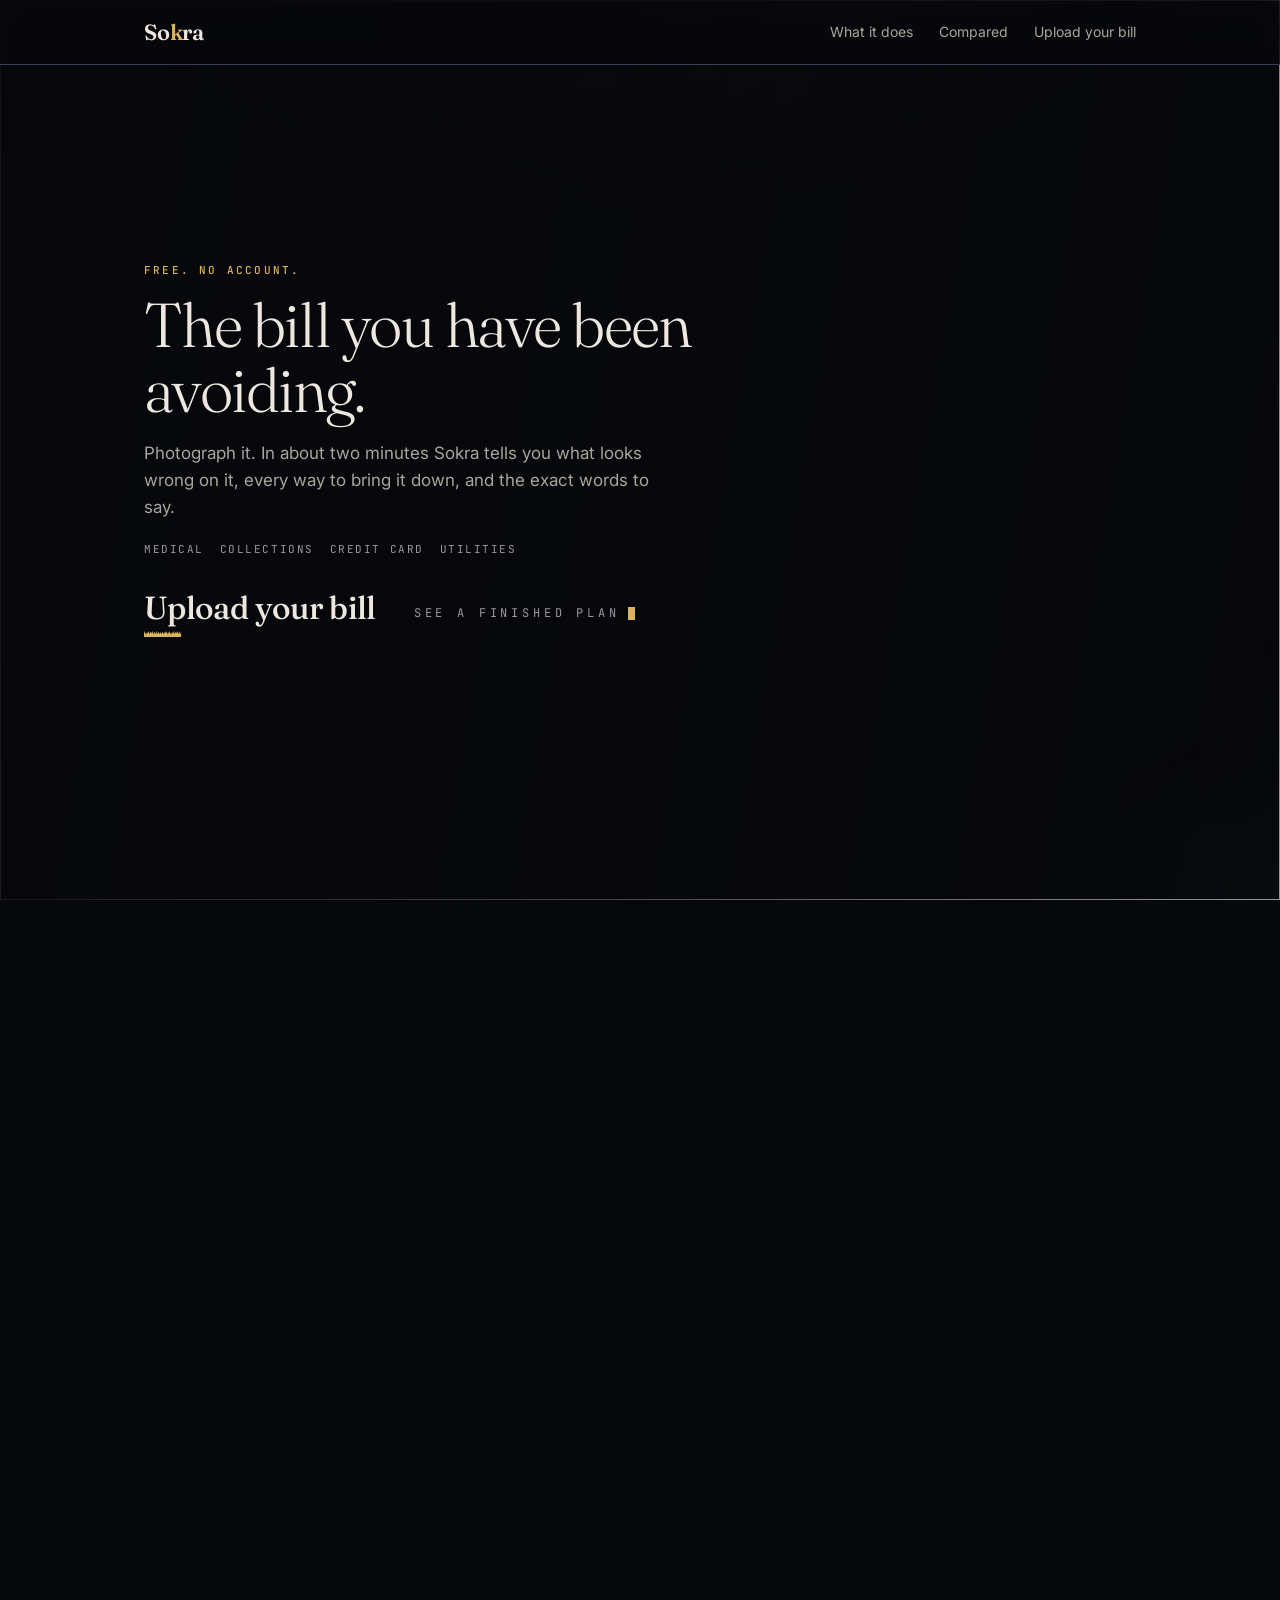
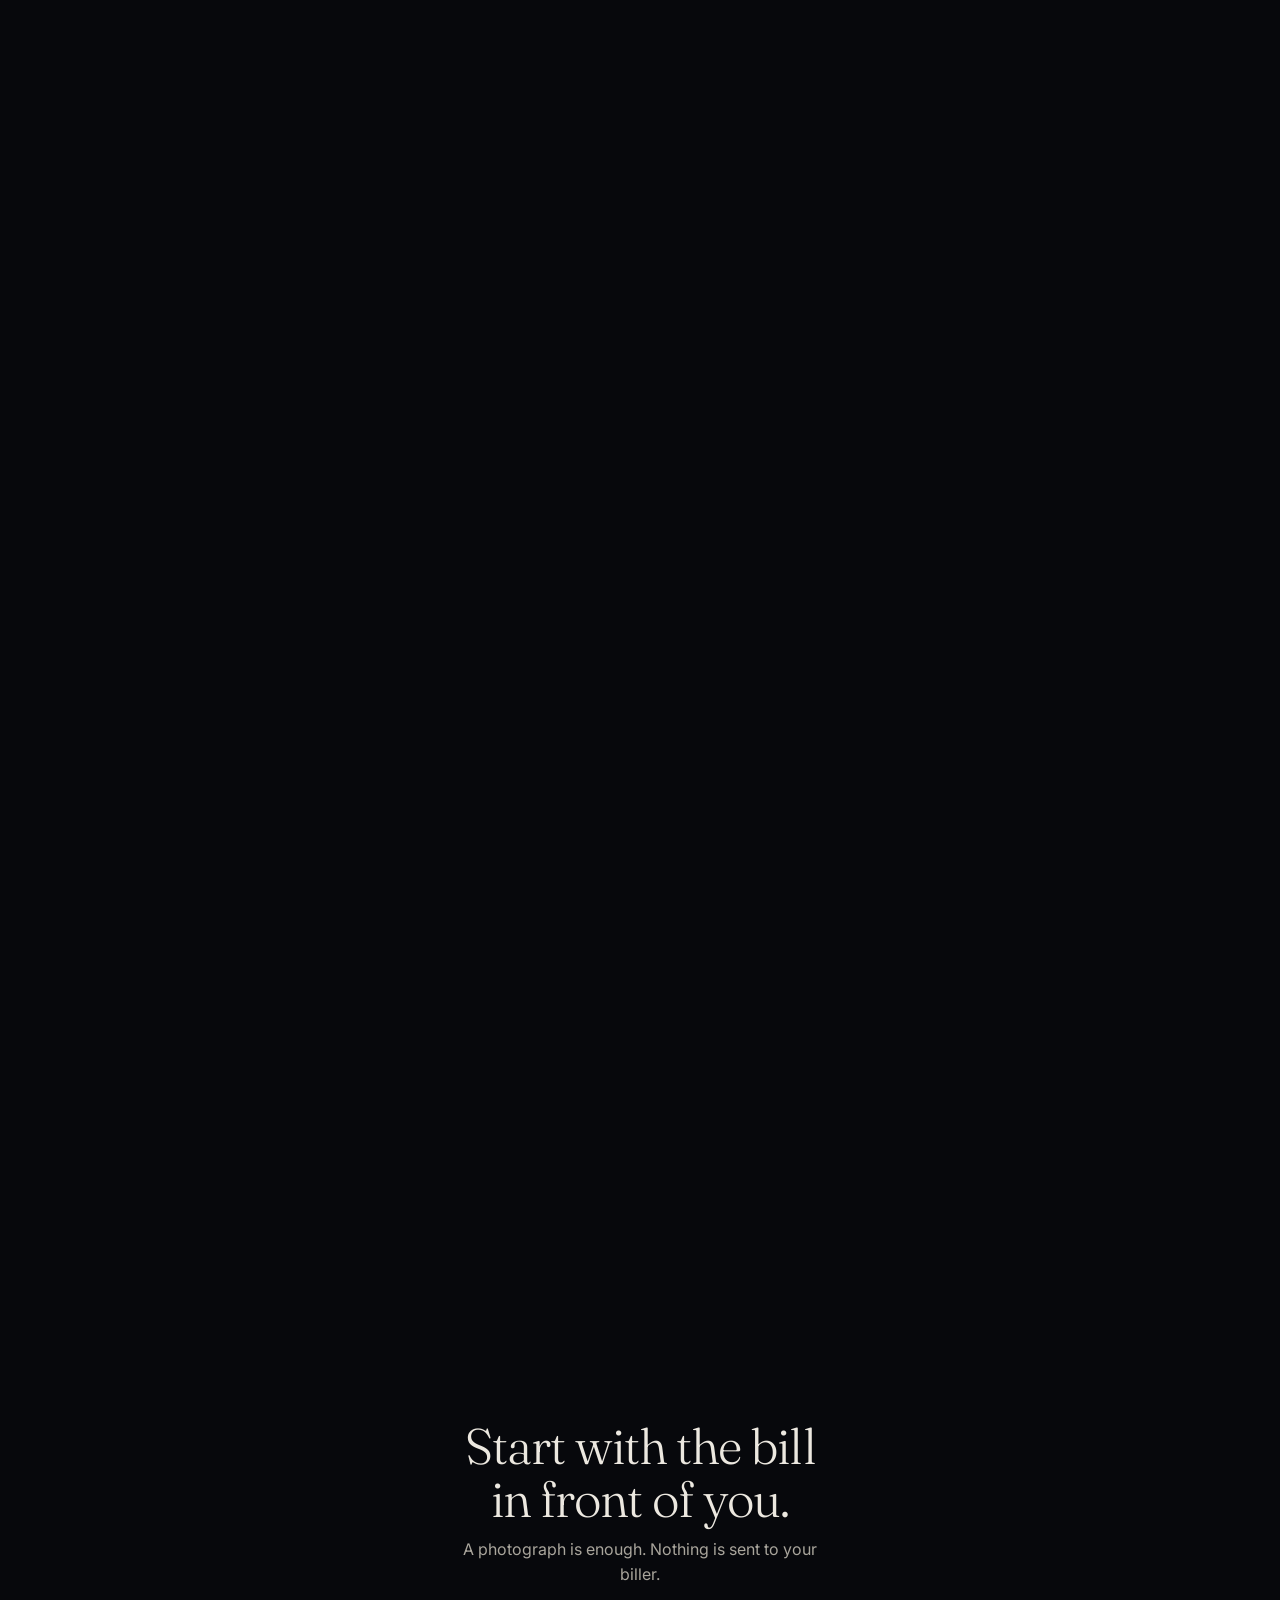
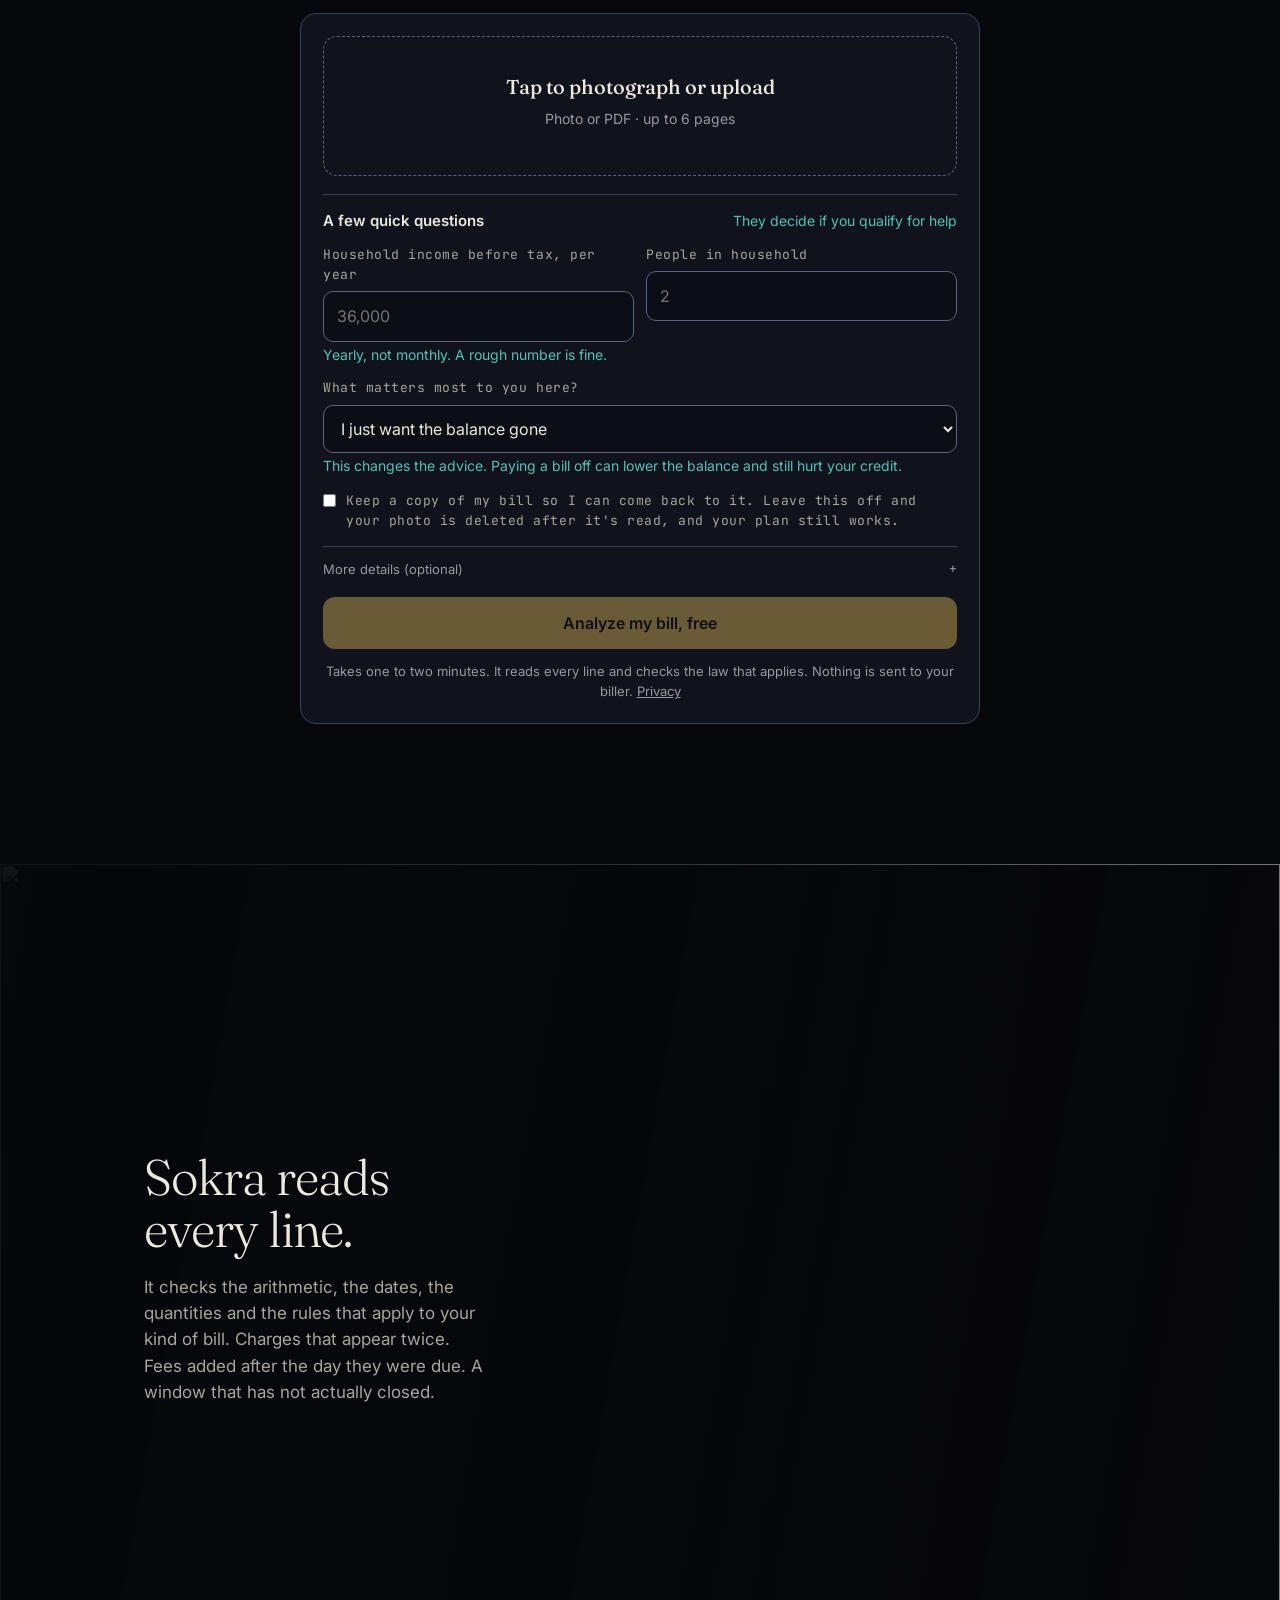
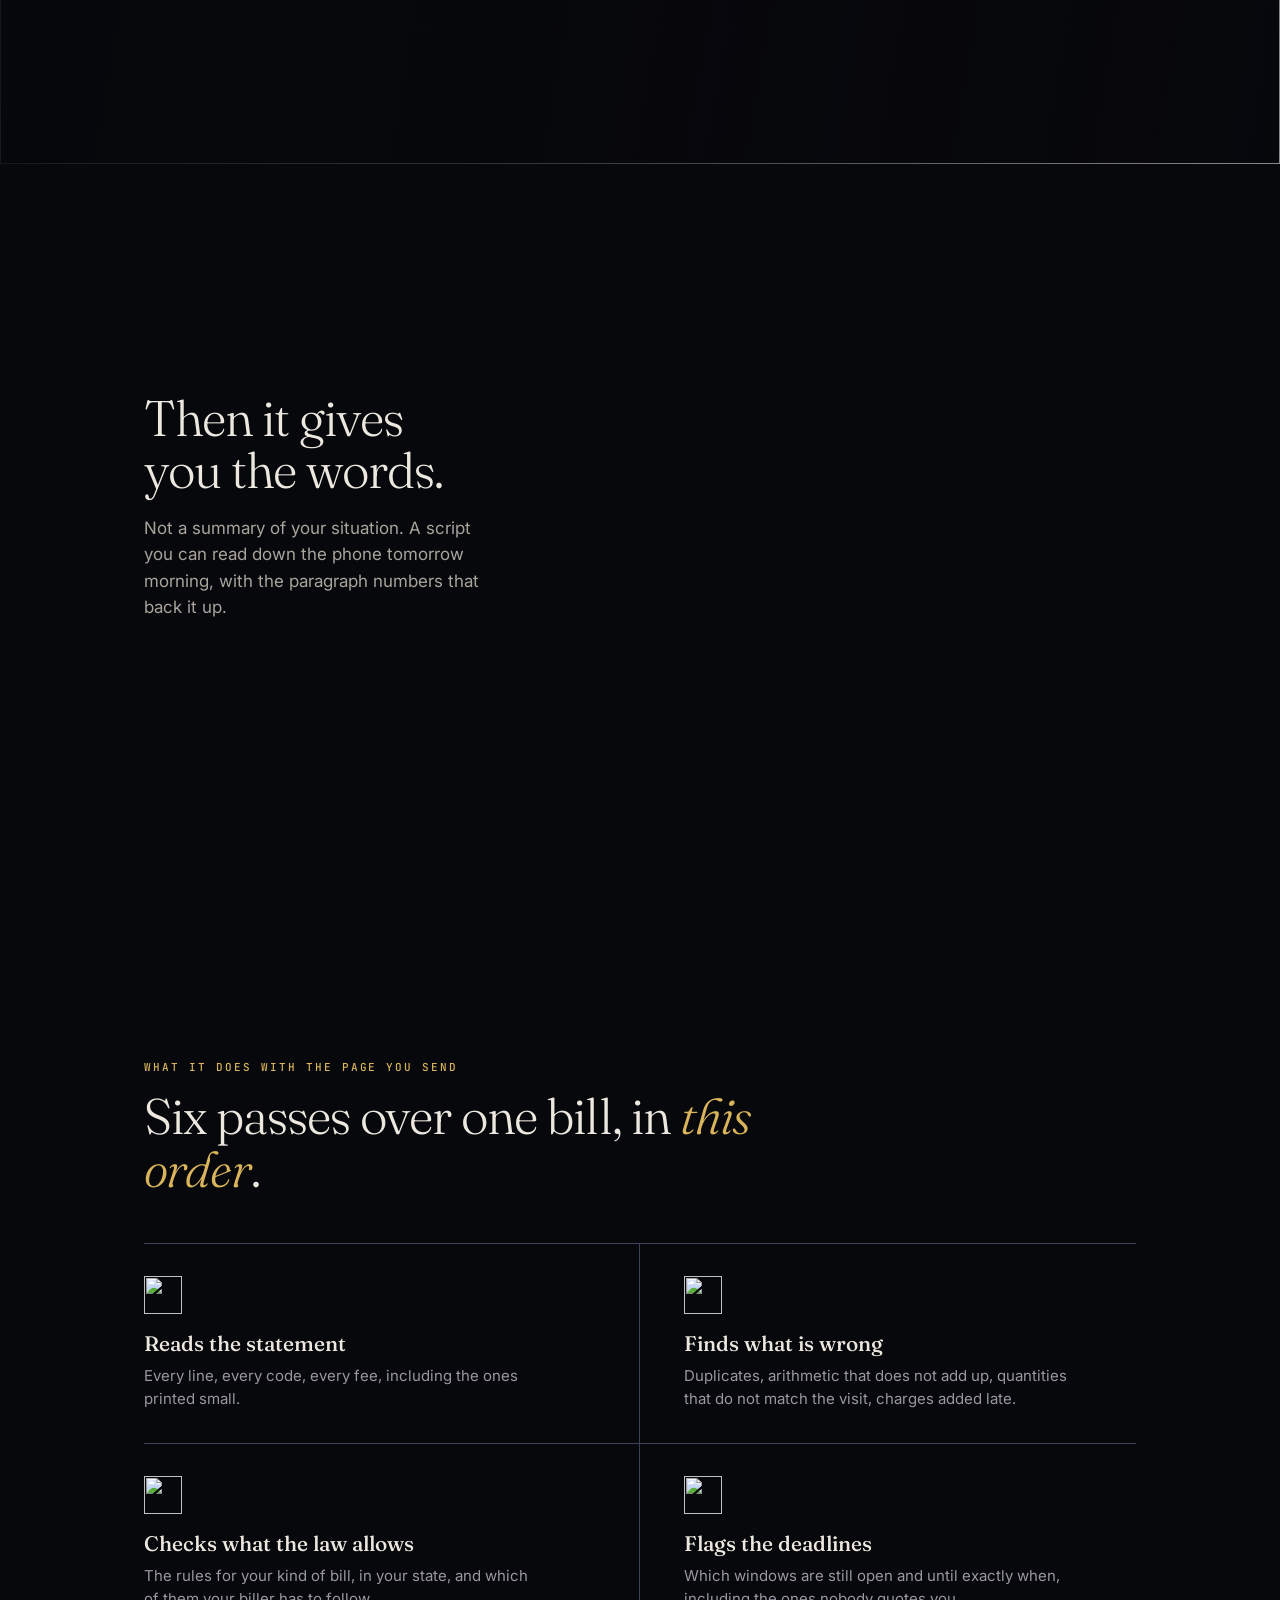
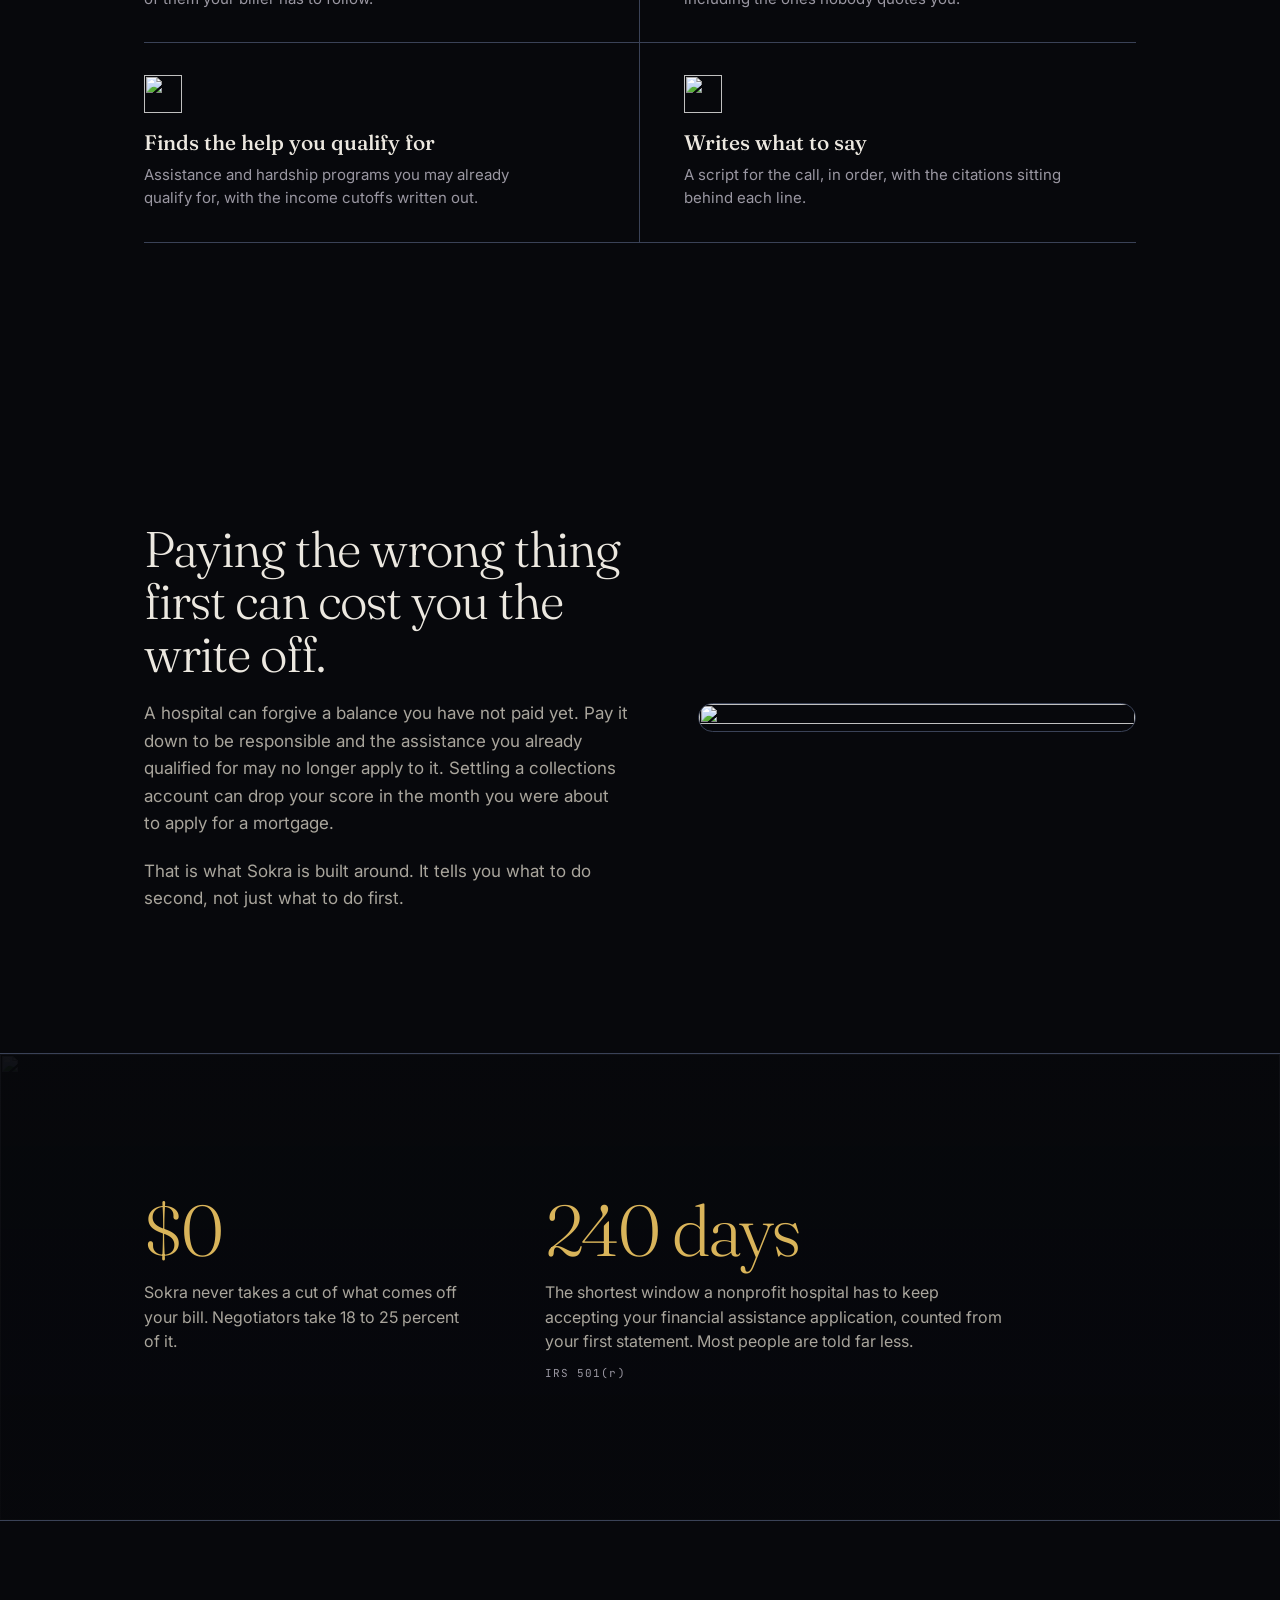
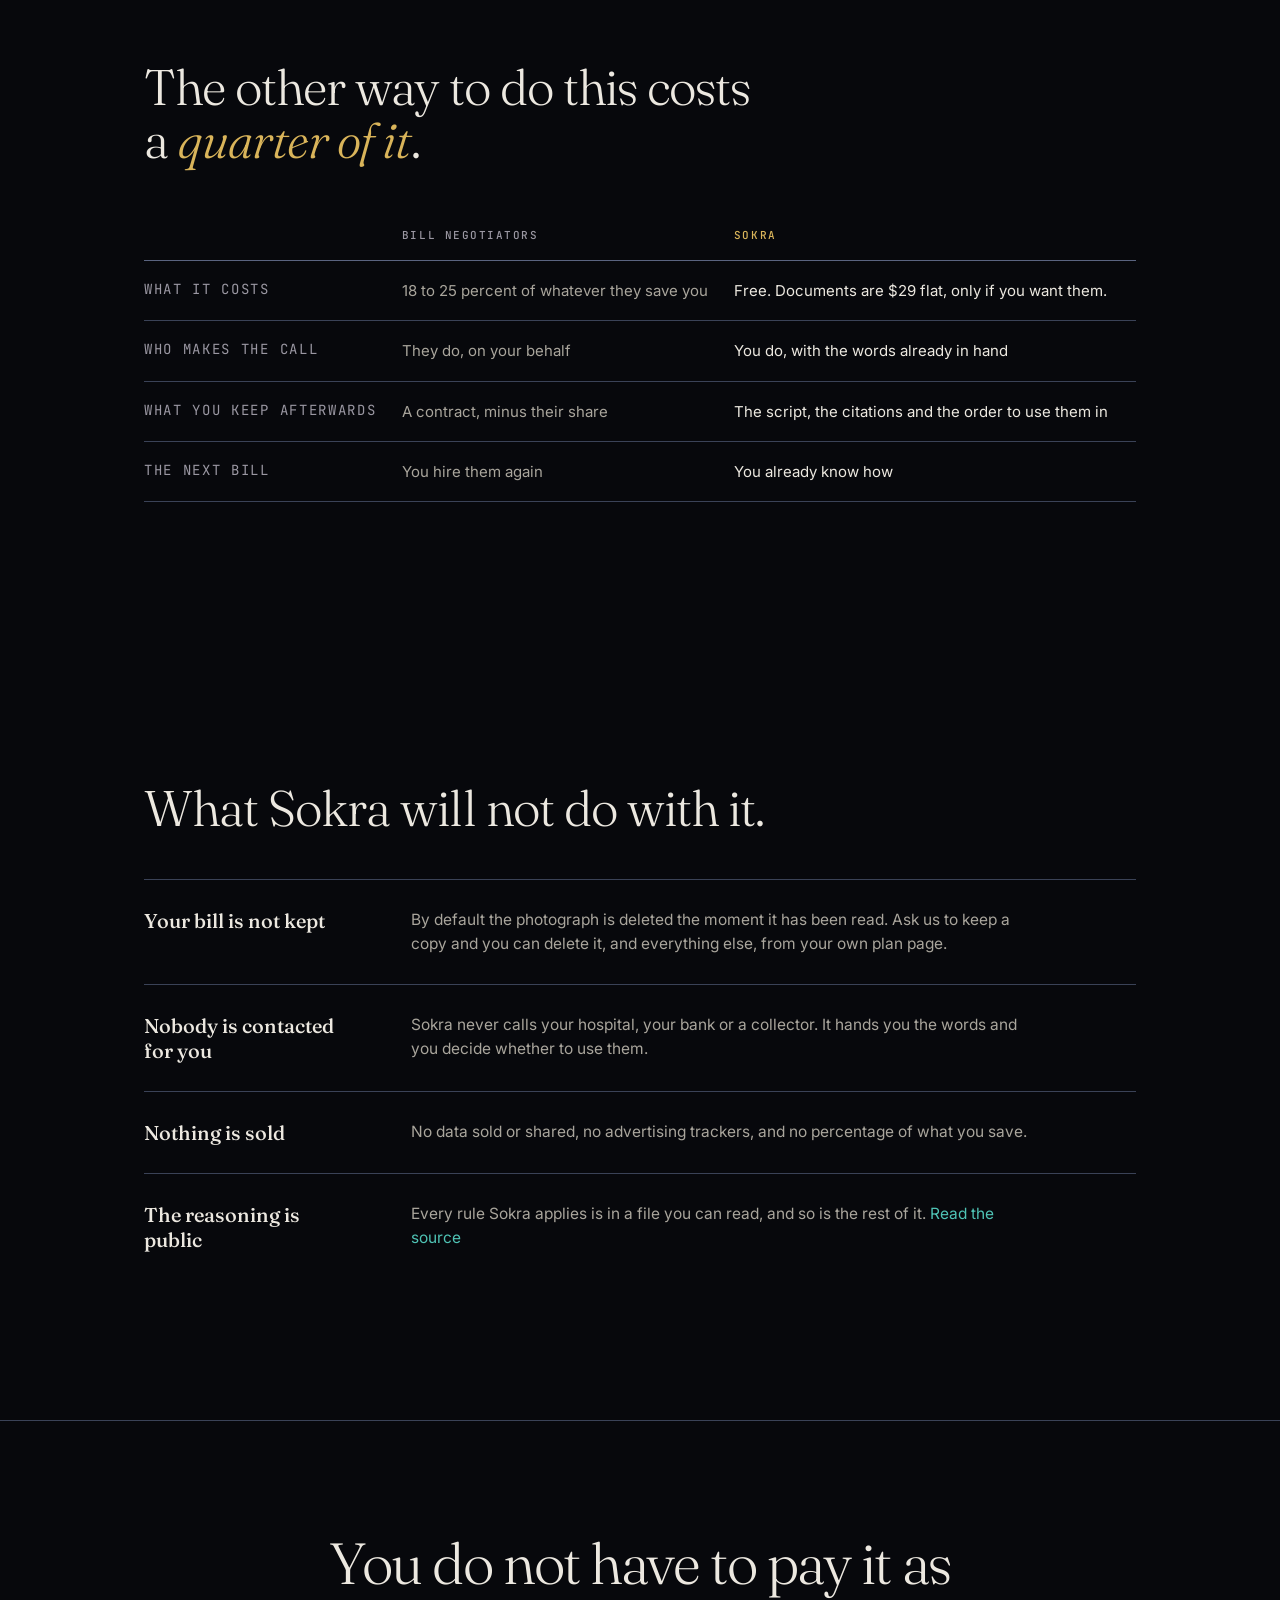
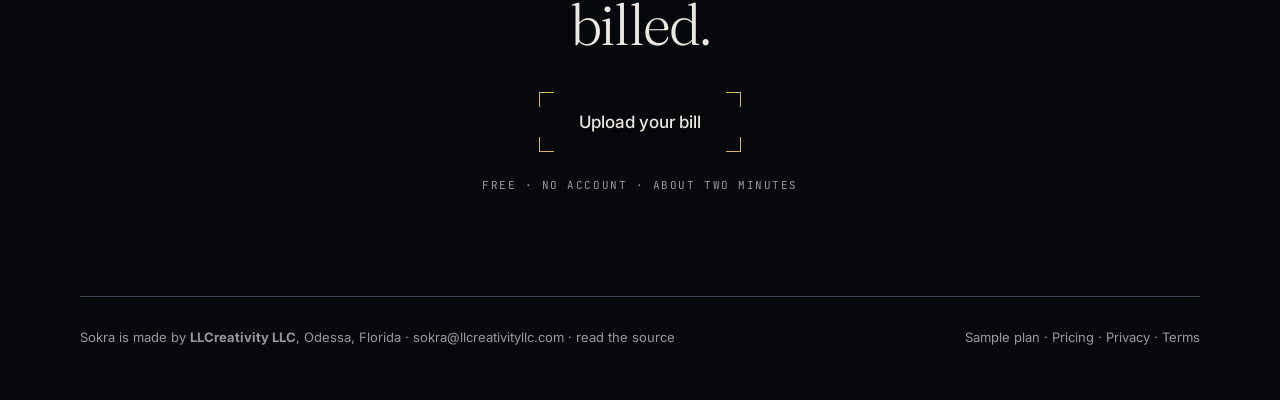
==== commit 7dfc1833: "A photo that is not a bill should not render as a $0 plan First real visitor, two minutes after the " ====
--- a/docs/index.html
+++ b/docs/index.html
@@ -22,7 +22,7 @@
 <link rel="preconnect" href="https://fonts.gstatic.com" crossorigin>
 <link rel="preconnect" href="https://d2ol7oe51mr4n9.cloudfront.net" crossorigin>
 <link href="https://fonts.googleapis.com/css2?family=Fraunces:ital,opsz,wght@0,9..144,300;0,9..144,500;0,9..144,600;1,9..144,300&family=Inter:wght@400;500;600&family=JetBrains+Mono:wght@400;500&display=swap" rel="stylesheet">
-<link rel="stylesheet" href="./sokra.css?v=12">
+<link rel="stylesheet" href="./sokra.css?v=13">
 <link rel="stylesheet" href="./story.css?v=3">
 </head>
 <body class="sf" id="top">
@@ -235,7 +235,7 @@
 </footer>
 <div class="toast" id="toast"></div>
 
-<script src="./sokra.js?v=12"></script>
+<script src="./sokra.js?v=13"></script>
 <script src="./story.js?v=3"></script>
 <script>
 const { API, $, prepare, renderPlan, toast, install, hit } = SOKRA;
--- a/docs/story.css
+++ b/docs/story.css
@@ -178,7 +178,7 @@
 
 /* the upload section: the app's own card, dropped into the journey */
 #upload { scroll-margin-top: 78px }
-.sf-upload-lead { max-width: 30ch; margin: 0 auto 26px; text-align: center }
+.sf-upload-lead { max-width: 38ch; margin: 0 auto 26px; text-align: center }
 .sf-upload-lead .sf-h2 { max-width: none }
 .sf-upload-lead p { color: var(--ink2); font-size: 16px; margin-top: 12px }
 
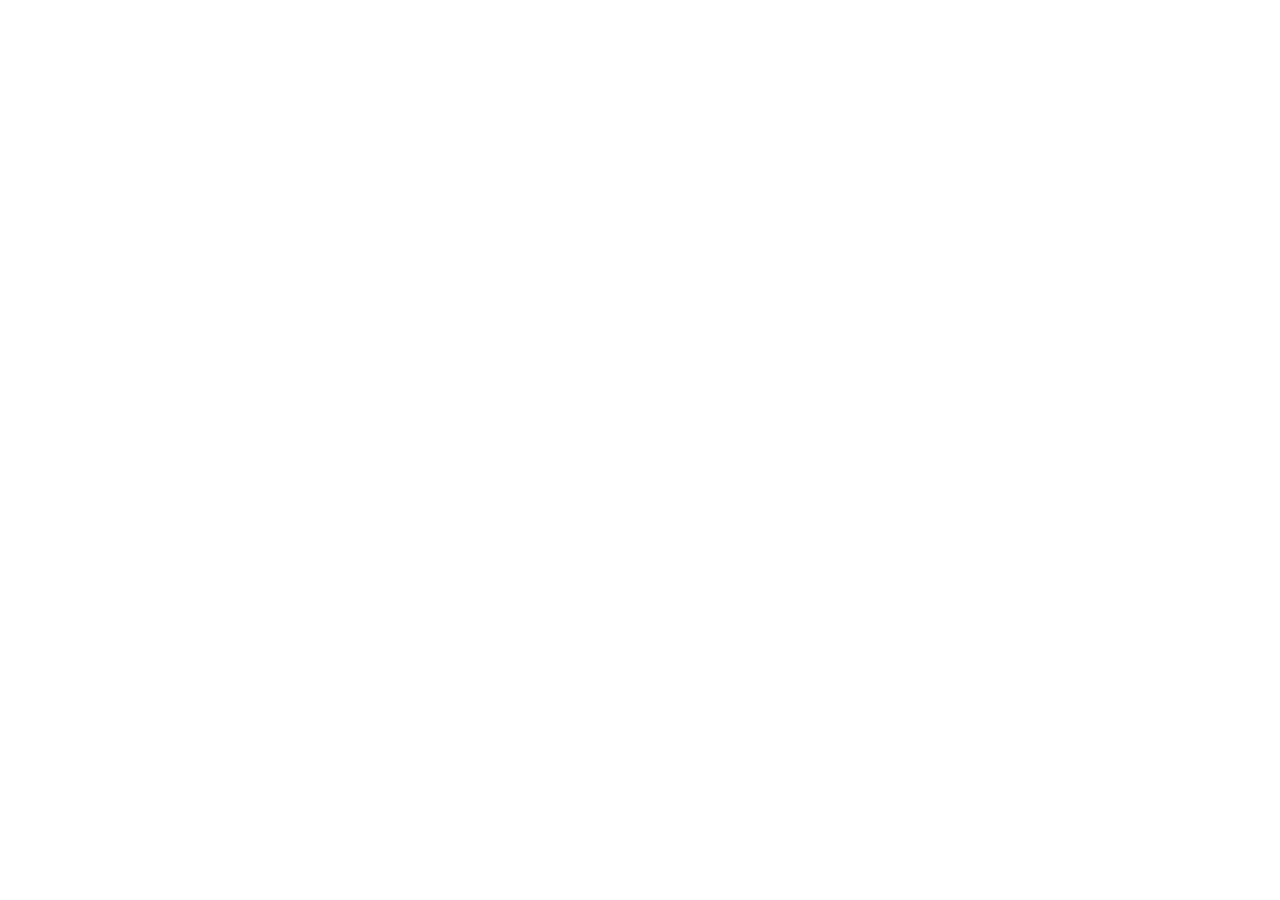
==== commit 73d23db8: "Upgrade http to https in the page, since Pages will not GitHub's "Enforce HTTPS" box is still disabl" ====
--- a/docs/index.html
+++ b/docs/index.html
@@ -2,6 +2,7 @@
 <html lang="en">
 <head>
 <meta charset="utf-8">
+<script>/* GitHub Pages "Enforce HTTPS" is stuck on a DNS re-check, so upgrade here too. Harmless once the edge 301 is on. */if(location.protocol==="http:"&&location.hostname.indexOf(".")>0&&location.hostname!=="localhost")location.replace("https://"+location.host+location.pathname+location.search+location.hash);</script>
 <meta name="viewport" content="width=device-width, initial-scale=1, viewport-fit=cover">
 <meta name="theme-color" content="#07080C">
 <title>Sokra &mdash; Reduce what you owe</title>
@@ -22,7 +23,7 @@
 <link rel="preconnect" href="https://fonts.gstatic.com" crossorigin>
 <link rel="preconnect" href="https://d2ol7oe51mr4n9.cloudfront.net" crossorigin>
 <link href="https://fonts.googleapis.com/css2?family=Fraunces:ital,opsz,wght@0,9..144,300;0,9..144,500;0,9..144,600;1,9..144,300&family=Inter:wght@400;500;600&family=JetBrains+Mono:wght@400;500&display=swap" rel="stylesheet">
-<link rel="stylesheet" href="./sokra.css?v=13">
+<link rel="stylesheet" href="./sokra.css?v=14">
 <link rel="stylesheet" href="./story.css?v=3">
 </head>
 <body class="sf" id="top">
@@ -106,9 +107,10 @@
               <div><label for="insured">Do you have health insurance?</label><select id="insured"><option value="">Not sure / not relevant</option><option value="yes">Yes</option><option value="no">No</option></select></div>
             </div>
             <div style="margin-top:12px"><label for="notes">Anything else</label><textarea id="notes" placeholder="e.g. This was an ER visit. A collector already wrote to me. I lost my job in June."></textarea></div>
-            <div style="margin-top:12px" id="email_row" hidden><label for="email">Email, so we can send your plan and check in once in two weeks</label><input type="email" id="email" placeholder="you@example.com"></div>
           </details>
         </div>
+
+        <div style="margin-top:14px" id="email_row" hidden><label for="email">Email your plan to you (optional)</label><input type="email" id="email" placeholder="you@example.com" aria-describedby="email_help"><span class="ctx-why" id="email_help">So you can open it later, or on a different device. We send the plan, then one message in two weeks asking whether anything came off. Nothing else, and still no account.</span></div>
 
         <button class="btn" id="go" disabled>Analyze my bill, free</button>
         <p class="fine">Takes one to two minutes. It reads every line and checks the law that applies. Nothing is sent to your biller. <a href="./privacy.html">Privacy</a></p>
@@ -235,7 +237,7 @@
 </footer>
 <div class="toast" id="toast"></div>
 
-<script src="./sokra.js?v=13"></script>
+<script src="./sokra.js?v=14"></script>
 <script src="./story.js?v=3"></script>
 <script>
 const { API, $, prepare, renderPlan, toast, install, hit } = SOKRA;
--- a/docs/sokra.css
+++ b/docs/sokra.css
@@ -97,6 +97,13 @@
 .q[open] .qq::after{content:"–"}
 .q p{color:var(--ink2);font-size:15px;margin-top:8px}
 .esc{background:rgba(142,130,214,.1);border:1px solid rgba(142,130,214,.4);border-radius:12px;padding:16px;margin-top:20px;font-size:15px}
+.keep{margin-top:22px;border:1px solid var(--gold);border-radius:14px;padding:16px 18px;background:linear-gradient(180deg,rgba(217,180,90,.07),transparent)}
+.keep b{font-family:var(--serif);font-weight:500;font-size:17px}
+.keep .f{display:flex;gap:8px;margin-top:12px;flex-wrap:wrap}
+.keep .f input{flex:1 1 200px}
+.keep .f button{background:var(--gold);color:#120F06;border:0;border-radius:10px;padding:0 18px;font:600 15px var(--sans);cursor:pointer;white-space:nowrap}
+.keep .f button[disabled]{opacity:.5;cursor:not-allowed}
+.keep .ctx-why{display:block;margin-top:10px}
 .outcome{margin-top:36px;border:1px solid var(--line);border-radius:14px;padding:18px;background:var(--bg2)}
 .outcome .t{font-family:var(--serif);font-size:19px;font-weight:500;margin-bottom:6px}
 .outcome .d{color:var(--ink3);font-size:14px;margin-bottom:12px}
